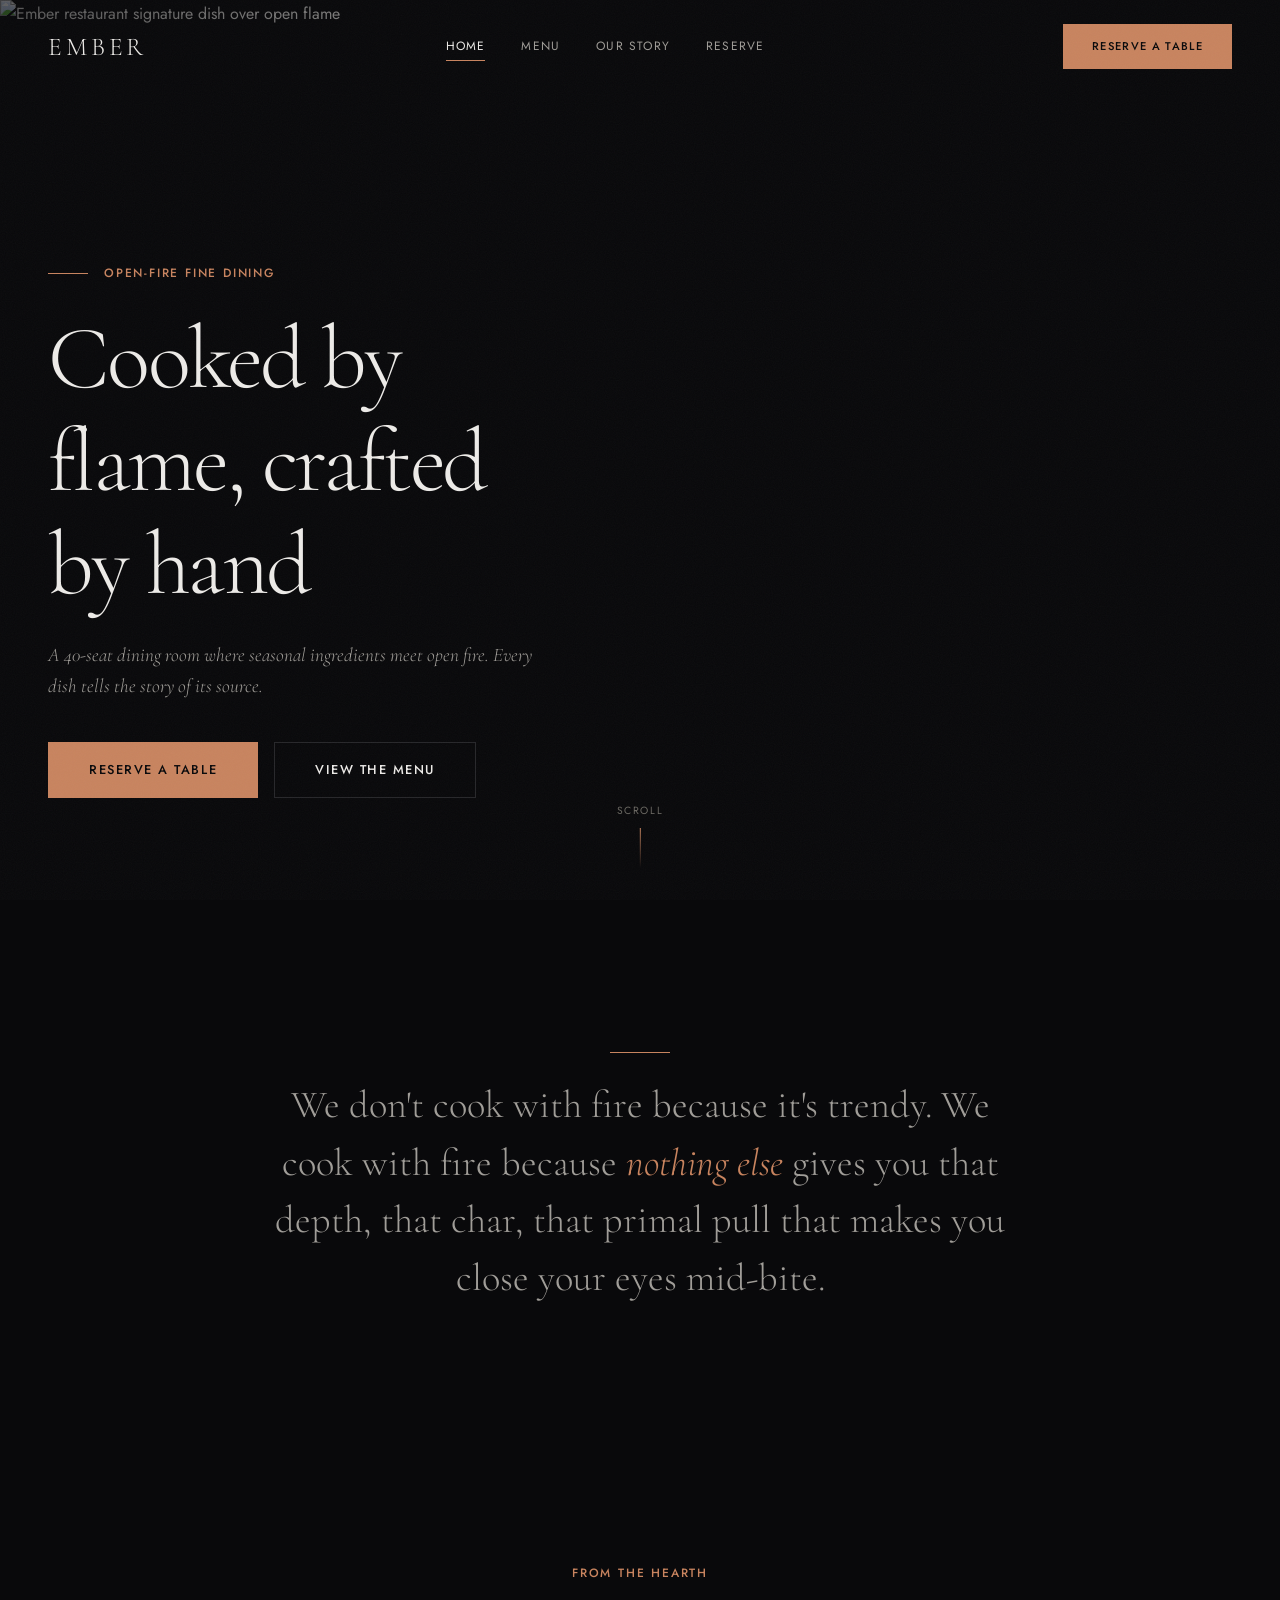
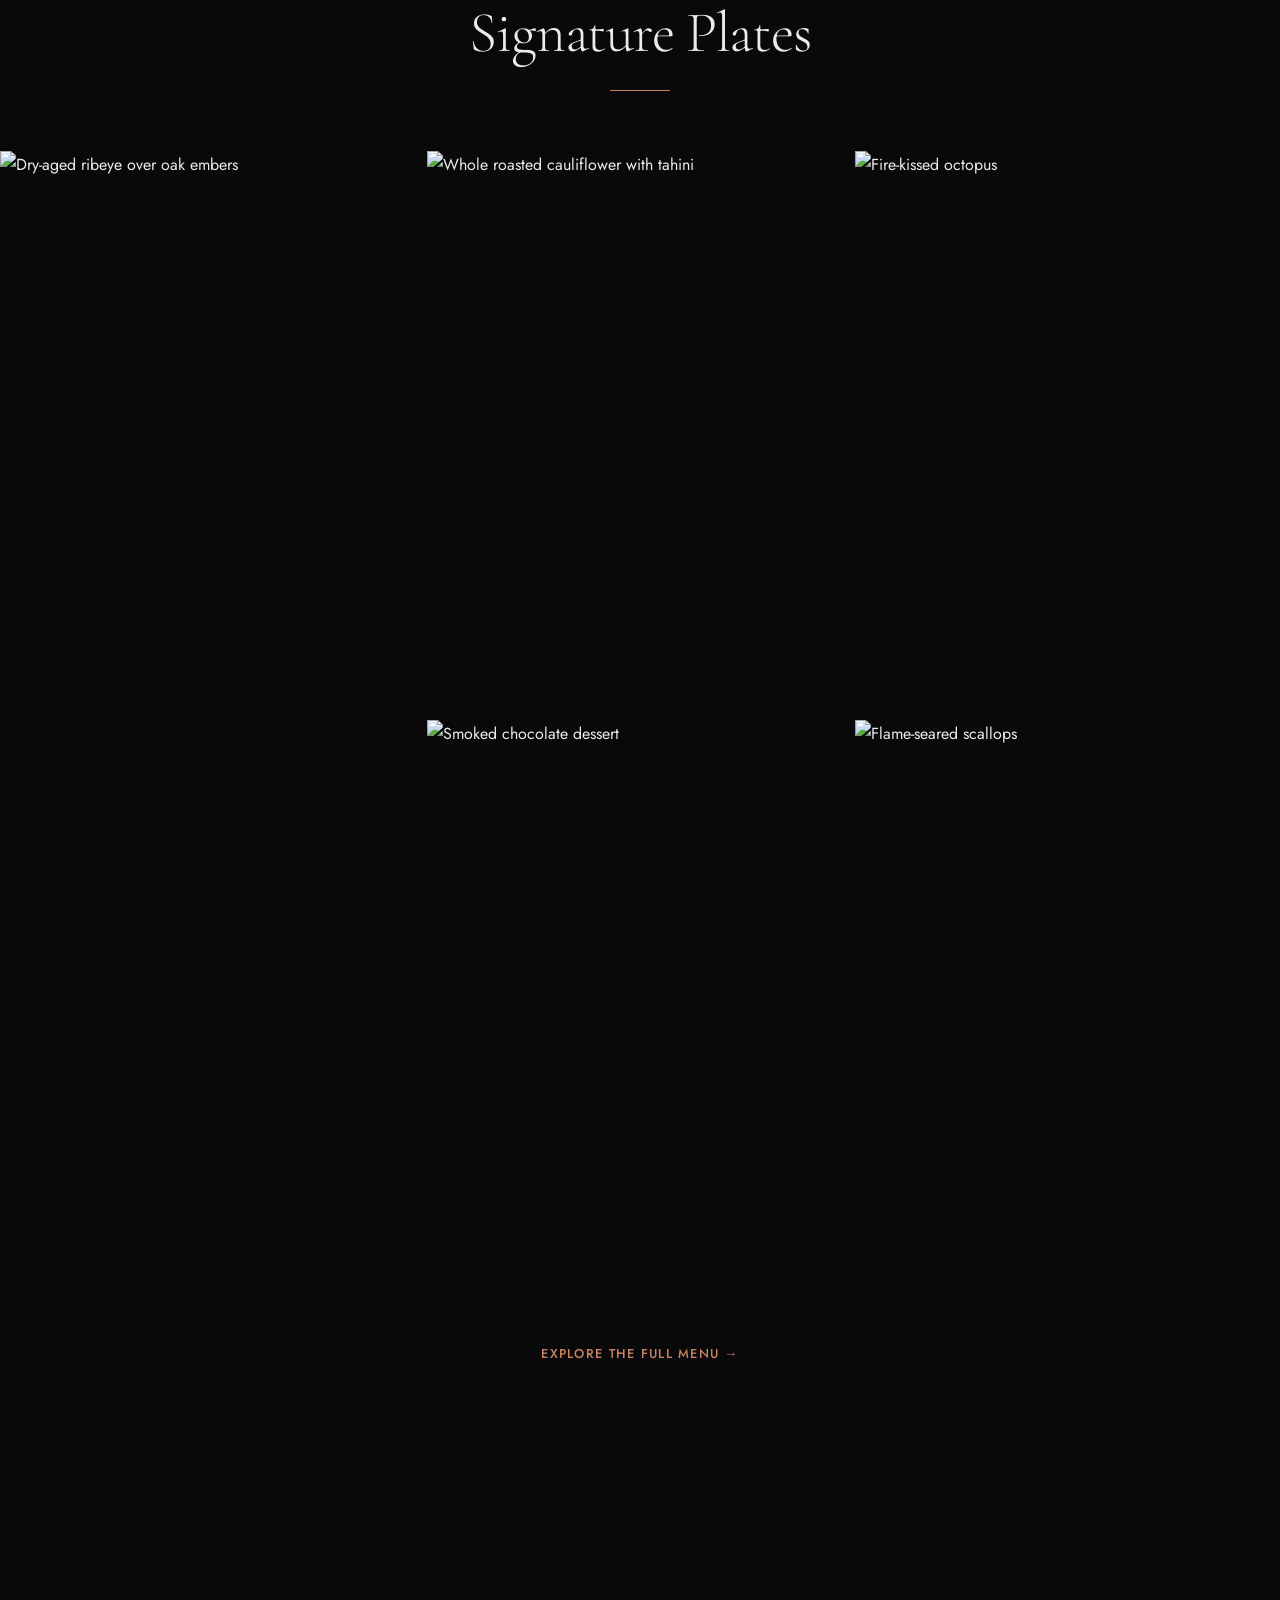
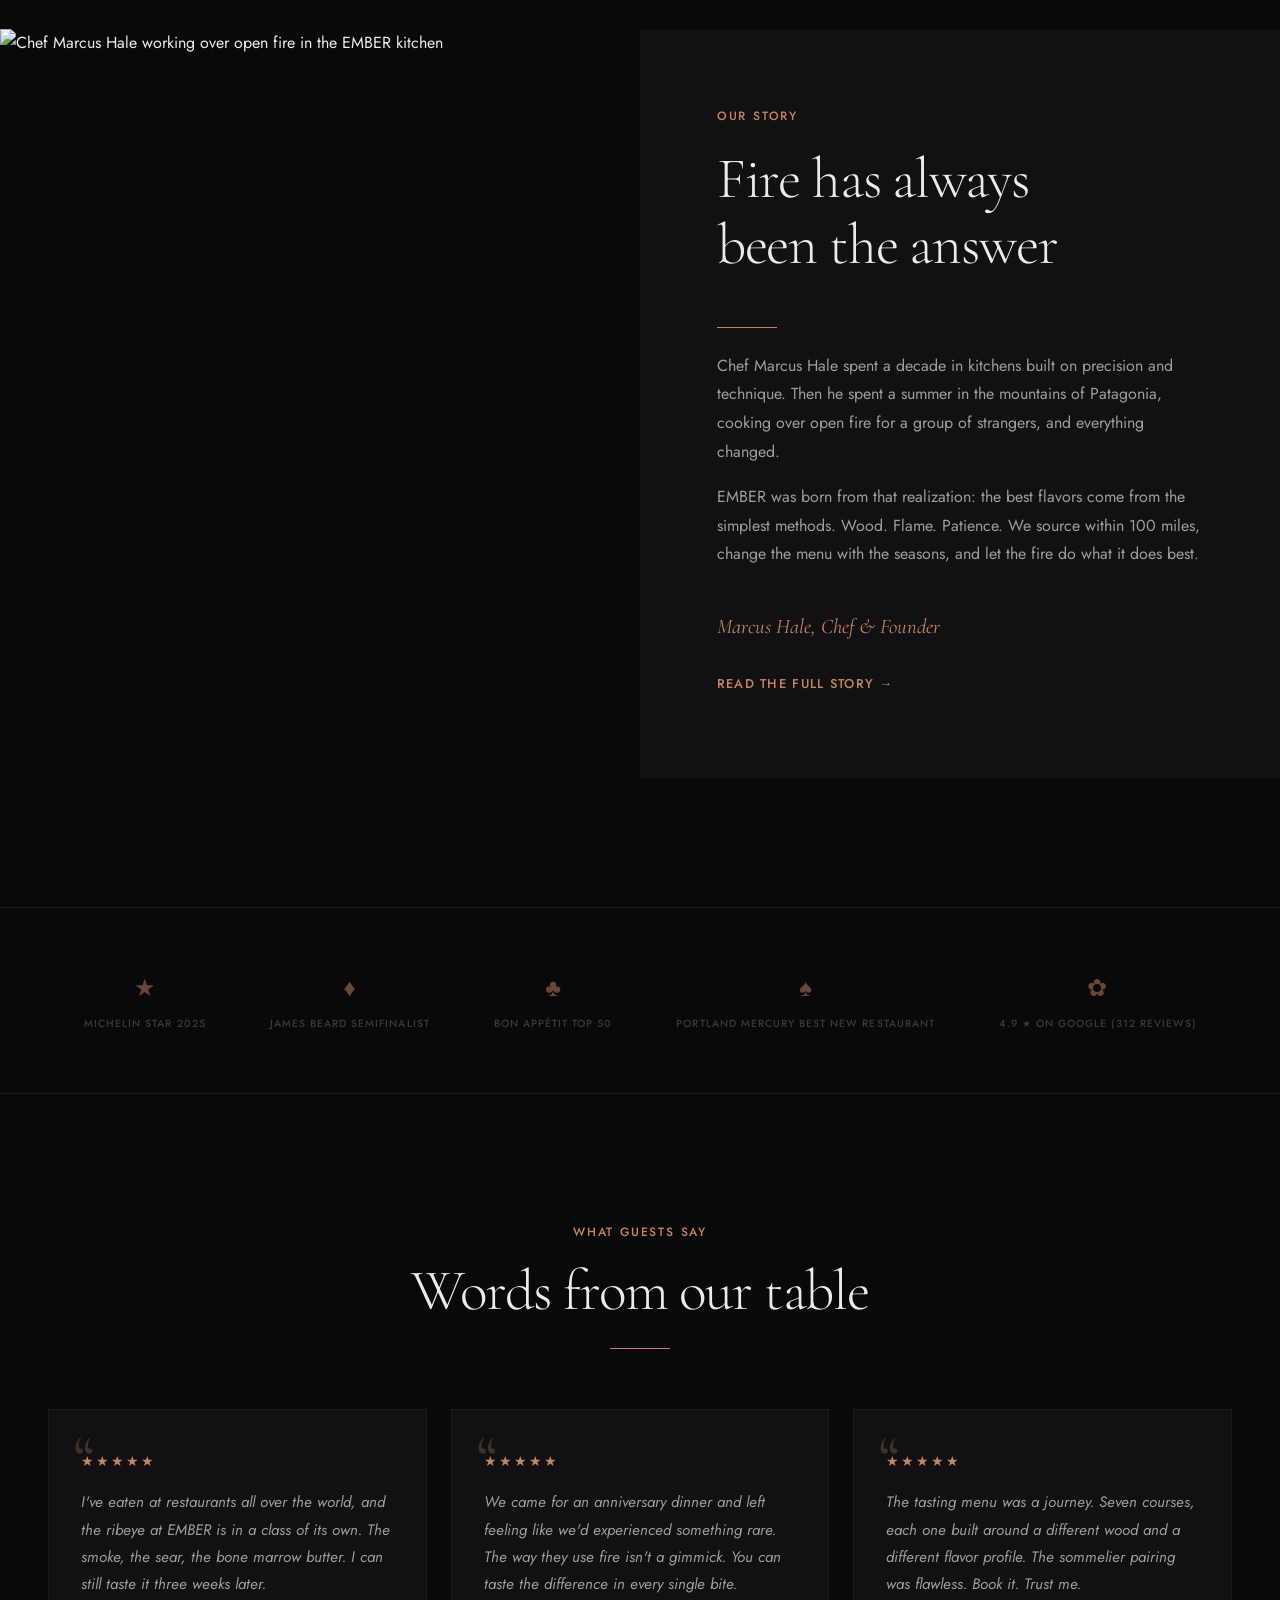
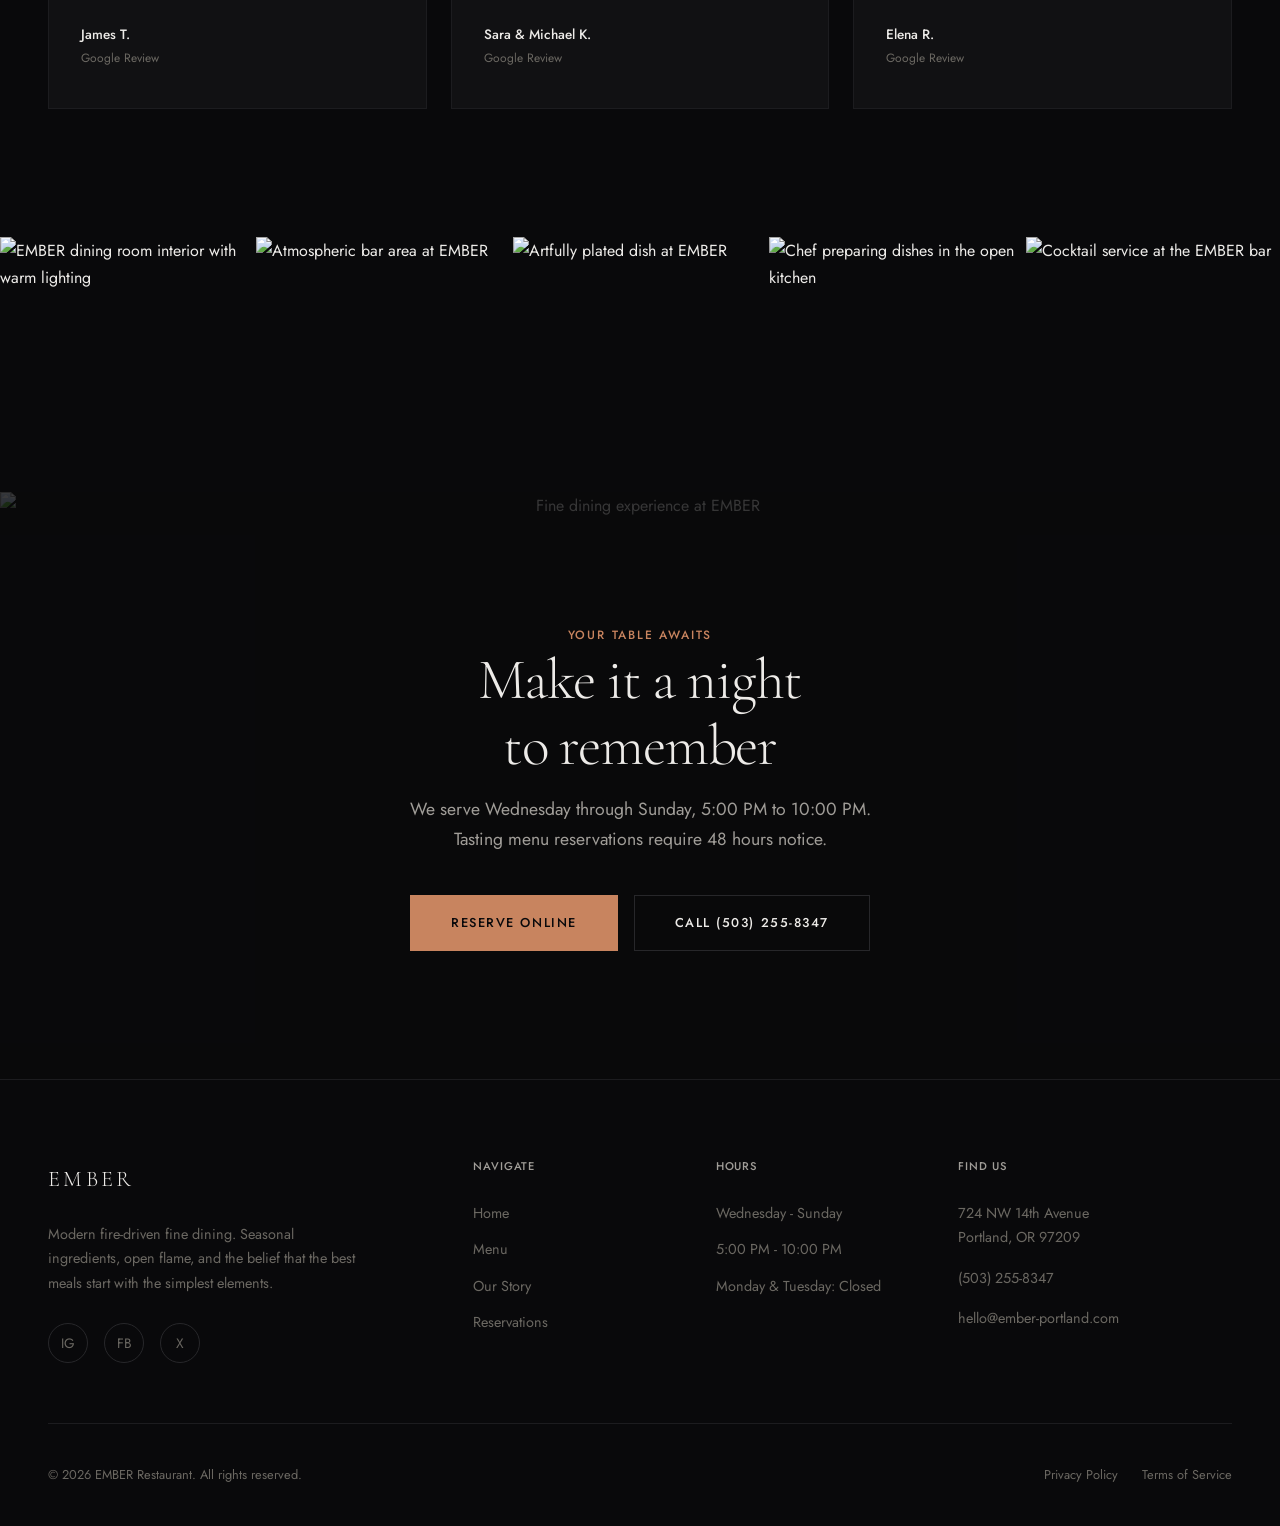
==== index.html @ a437aacf "EMBER restaurant showcase site - 4 pages, full SEO, schema, animations" ====
<!DOCTYPE html>
<html lang="en">
<head>
    <meta charset="UTF-8">
    <meta name="viewport" content="width=device-width, initial-scale=1.0">
    <title>EMBER | Modern Fire-Driven Fine Dining</title>
    <meta name="description" content="EMBER is a modern fine dining restaurant where every dish is shaped by flame. Seasonal tasting menus, open-fire kitchen, and an intimate 40-seat dining room.">
    <meta name="robots" content="index, follow">

    <!-- Open Graph -->
    <meta property="og:title" content="EMBER | Modern Fire-Driven Fine Dining">
    <meta property="og:description" content="Where fire meets finesse. Seasonal tasting menus crafted over open flame.">
    <meta property="og:type" content="restaurant">
    <meta property="og:url" content="https://ember-portland.com">
    <meta property="og:image" content="https://images.unsplash.com/photo-1414235077428-338989a2e8c0?w=1200&h=630&fit=crop&q=80">
    <meta property="og:locale" content="en_US">

    <!-- Fonts -->
    <link rel="preconnect" href="https://fonts.googleapis.com">
    <link rel="preconnect" href="https://fonts.gstatic.com" crossorigin>
    <link href="https://fonts.googleapis.com/css2?family=Cormorant+Garamond:ital,wght@0,300;0,400;0,500;1,300;1,400&family=Jost:wght@300;400;500;600&display=swap" rel="stylesheet">

    <!-- Styles -->
    <link rel="stylesheet" href="styles.css">

    <!-- Favicon (amber circle) -->
    <link rel="icon" href="data:image/svg+xml,<svg xmlns='http://www.w3.org/2000/svg' viewBox='0 0 100 100'><circle cx='50' cy='50' r='40' fill='%23c8845f'/></svg>">

    <!-- Schema.org -->
    <script type="application/ld+json">
    {
        "@context": "https://schema.org",
        "@type": "Restaurant",
        "name": "EMBER",
        "description": "Modern fire-driven fine dining restaurant featuring seasonal tasting menus crafted over open flame.",
        "url": "https://ember-portland.com",
        "telephone": "+1-503-255-8347",
        "email": "hello@ember-portland.com",
        "address": {
            "@type": "PostalAddress",
            "streetAddress": "724 NW 14th Avenue",
            "addressLocality": "Portland",
            "addressRegion": "OR",
            "postalCode": "97209",
            "addressCountry": "US"
        },
        "geo": {
            "@type": "GeoCoordinates",
            "latitude": 45.5275,
            "longitude": -122.6847
        },
        "servesCuisine": ["Modern American", "Open Fire", "Farm-to-Table"],
        "priceRange": "$$$$",
        "openingHoursSpecification": [
            { "@type": "OpeningHoursSpecification", "dayOfWeek": ["Wednesday","Thursday","Friday","Saturday","Sunday"], "opens": "17:00", "closes": "22:00" }
        ],
        "aggregateRating": {
            "@type": "AggregateRating",
            "ratingValue": "4.9",
            "reviewCount": "312"
        },
        "image": "https://images.unsplash.com/photo-1414235077428-338989a2e8c0?w=1200&h=630&fit=crop&q=80",
        "hasMenu": "https://ember-portland.com/menu.html",
        "acceptsReservations": "True"
    }
    </script>
</head>
<body>

    <!-- Header -->
    <header class="header" id="header">
        <div class="container">
            <a href="index.html" class="header-logo">Ember</a>
            <nav class="nav" id="nav">
                <a href="index.html" class="nav-link active">Home</a>
                <a href="menu.html" class="nav-link">Menu</a>
                <a href="about.html" class="nav-link">Our Story</a>
                <a href="reserve.html" class="nav-link">Reserve</a>
            </nav>
            <a href="reserve.html" class="btn btn--primary header-cta">Reserve a Table</a>
            <button class="hamburger" id="hamburger" aria-label="Open menu">
                <span></span><span></span><span></span>
            </button>
        </div>
    </header>

    <!-- Hero -->
    <section class="hero" id="hero">
        <div class="hero-bg">
            <img src="https://images.unsplash.com/photo-1504674900247-0877df9cc836?w=1920&h=1080&fit=crop&q=80" alt="Ember restaurant signature dish over open flame" loading="eager">
        </div>
        <div class="hero-content">
            <div class="hero-eyebrow reveal">
                <span class="hero-eyebrow-line"></span>
                <span class="label">Open-Fire Fine Dining</span>
            </div>
            <h1 class="reveal reveal-delay-1">Cooked by<br>flame, crafted<br>by hand</h1>
            <p class="hero-subtitle reveal reveal-delay-2">A 40-seat dining room where seasonal ingredients meet open fire. Every dish tells the story of its source.</p>
            <div class="hero-actions reveal reveal-delay-3">
                <a href="reserve.html" class="btn btn--primary">Reserve a Table</a>
                <a href="menu.html" class="btn btn--outline">View the Menu</a>
            </div>
        </div>
        <div class="hero-scroll">
            <span>Scroll</span>
            <div class="hero-scroll-line"></div>
        </div>
    </section>

    <!-- Intro / Philosophy -->
    <section class="intro" id="intro">
        <div class="container container--narrow">
            <div class="divider divider--center reveal"></div>
            <p class="intro-text reveal">We don't cook with fire because it's trendy. We cook with fire because <em>nothing else</em> gives you that depth, that char, that primal pull that makes you close your eyes mid-bite.</p>
        </div>
    </section>

    <!-- Signature Dishes -->
    <section class="dishes" id="dishes">
        <div class="container">
            <div class="section-heading section-heading--center reveal">
                <span class="label">From the Hearth</span>
                <h2>Signature Plates</h2>
                <div class="divider divider--center"></div>
            </div>
        </div>
        <div class="dishes-grid stagger-children">
            <div class="dish-card">
                <img src="https://images.unsplash.com/photo-1544025162-d76694265947?w=800&h=1100&fit=crop&q=80" alt="Dry-aged ribeye over oak embers" loading="lazy">
                <div class="dish-card-overlay">
                    <span class="dish-card-name">Dry-Aged Ribeye</span>
                    <span class="dish-card-desc">Oak embers, bone marrow butter, charred shallot</span>
                </div>
            </div>
            <div class="dish-card">
                <img src="https://images.unsplash.com/photo-1476224203421-9ac39bcb3327?w=800&h=1000&fit=crop&q=80" alt="Whole roasted cauliflower with tahini" loading="lazy">
                <div class="dish-card-overlay">
                    <span class="dish-card-name">Ember Cauliflower</span>
                    <span class="dish-card-desc">Whole roasted, black garlic tahini, pomegranate</span>
                </div>
            </div>
            <div class="dish-card">
                <img src="https://images.unsplash.com/photo-1565299624946-b28f40a0ae38?w=800&h=1000&fit=crop&q=80" alt="Fire-kissed octopus" loading="lazy">
                <div class="dish-card-overlay">
                    <span class="dish-card-name">Fire-Kissed Octopus</span>
                    <span class="dish-card-desc">Charcoal grilled, smoked paprika, confit potato</span>
                </div>
            </div>
            <div class="dish-card">
                <img src="https://images.unsplash.com/photo-1551218808-94e220e084d2?w=800&h=1000&fit=crop&q=80" alt="Smoked chocolate dessert" loading="lazy">
                <div class="dish-card-overlay">
                    <span class="dish-card-name">Smoked Chocolate</span>
                    <span class="dish-card-desc">Valrhona 72%, applewood smoke, burnt caramel</span>
                </div>
            </div>
            <div class="dish-card">
                <img src="https://images.unsplash.com/photo-1540189549336-e6e99c3679fe?w=800&h=1000&fit=crop&q=80" alt="Flame-seared scallops" loading="lazy">
                <div class="dish-card-overlay">
                    <span class="dish-card-name">Flame-Seared Scallops</span>
                    <span class="dish-card-desc">Diver scallops, truffle celeriac, hazelnut brown butter</span>
                </div>
            </div>
        </div>
        <div class="container" style="text-align:center; margin-top:48px;">
            <a href="menu.html" class="btn btn--ghost reveal">Explore the Full Menu &rarr;</a>
        </div>
    </section>

    <!-- About Teaser -->
    <section class="about-teaser reveal" id="about">
        <div class="about-teaser-img">
            <img src="https://images.unsplash.com/photo-1556910103-1c02745aae4d?w=1000&h=800&fit=crop&q=80" alt="Chef Marcus Hale working over open fire in the EMBER kitchen" loading="lazy">
        </div>
        <div class="about-teaser-content">
            <span class="label">Our Story</span>
            <h2>Fire has always<br>been the answer</h2>
            <div class="divider"></div>
            <p>Chef Marcus Hale spent a decade in kitchens built on precision and technique. Then he spent a summer in the mountains of Patagonia, cooking over open fire for a group of strangers, and everything changed.</p>
            <p>EMBER was born from that realization: the best flavors come from the simplest methods. Wood. Flame. Patience. We source within 100 miles, change the menu with the seasons, and let the fire do what it does best.</p>
            <span class="chef-signature">Marcus Hale, Chef & Founder</span>
            <a href="about.html" class="btn btn--ghost">Read the full story &rarr;</a>
        </div>
    </section>

    <!-- Awards -->
    <section class="awards reveal">
        <div class="container">
            <div class="awards-inner">
                <div class="award-item">
                    <span class="award-icon">&#9733;</span>
                    <span class="award-label">Michelin Star 2025</span>
                </div>
                <div class="award-item">
                    <span class="award-icon">&#9830;</span>
                    <span class="award-label">James Beard Semifinalist</span>
                </div>
                <div class="award-item">
                    <span class="award-icon">&#9827;</span>
                    <span class="award-label">Bon App&eacute;tit Top 50</span>
                </div>
                <div class="award-item">
                    <span class="award-icon">&#9824;</span>
                    <span class="award-label">Portland Mercury Best New Restaurant</span>
                </div>
                <div class="award-item">
                    <span class="award-icon">&#10047;</span>
                    <span class="award-label">4.9 &#9733; on Google (312 reviews)</span>
                </div>
            </div>
        </div>
    </section>

    <!-- Reviews -->
    <section id="reviews">
        <div class="container">
            <div class="section-heading section-heading--center reveal">
                <span class="label">What Guests Say</span>
                <h2>Words from our table</h2>
                <div class="divider divider--center"></div>
            </div>
            <div class="reviews-grid stagger-children">
                <div class="review-card">
                    <div class="review-stars">&#9733;&#9733;&#9733;&#9733;&#9733;</div>
                    <p class="review-text">I've eaten at restaurants all over the world, and the ribeye at EMBER is in a class of its own. The smoke, the sear, the bone marrow butter. I can still taste it three weeks later.</p>
                    <p class="review-author">James T.</p>
                    <p class="review-source">Google Review</p>
                </div>
                <div class="review-card">
                    <div class="review-stars">&#9733;&#9733;&#9733;&#9733;&#9733;</div>
                    <p class="review-text">We came for an anniversary dinner and left feeling like we'd experienced something rare. The way they use fire isn't a gimmick. You can taste the difference in every single bite.</p>
                    <p class="review-author">Sara & Michael K.</p>
                    <p class="review-source">Google Review</p>
                </div>
                <div class="review-card">
                    <div class="review-stars">&#9733;&#9733;&#9733;&#9733;&#9733;</div>
                    <p class="review-text">The tasting menu was a journey. Seven courses, each one built around a different wood and a different flavor profile. The sommelier pairing was flawless. Book it. Trust me.</p>
                    <p class="review-author">Elena R.</p>
                    <p class="review-source">Google Review</p>
                </div>
            </div>
        </div>
    </section>

    <!-- Gallery Strip -->
    <section class="gallery-strip reveal" style="padding:0;">
        <div class="gallery-strip-item">
            <img src="https://images.unsplash.com/photo-1517248135467-4c7edcad34c4?w=600&h=600&fit=crop&q=80" alt="EMBER dining room interior with warm lighting" loading="lazy">
        </div>
        <div class="gallery-strip-item">
            <img src="https://images.unsplash.com/photo-1559339352-11d035aa65de?w=600&h=600&fit=crop&q=80" alt="Atmospheric bar area at EMBER" loading="lazy">
        </div>
        <div class="gallery-strip-item">
            <img src="https://images.unsplash.com/photo-1567620905732-2d1ec7ab7445?w=600&h=600&fit=crop&q=80" alt="Artfully plated dish at EMBER" loading="lazy">
        </div>
        <div class="gallery-strip-item">
            <img src="https://images.unsplash.com/photo-1577219491135-ce391730fb2c?w=600&h=600&fit=crop&q=80" alt="Chef preparing dishes in the open kitchen" loading="lazy">
        </div>
        <div class="gallery-strip-item">
            <img src="https://images.unsplash.com/photo-1550966871-3ed3cdb51f3a?w=600&h=600&fit=crop&q=80" alt="Cocktail service at the EMBER bar" loading="lazy">
        </div>
    </section>

    <!-- CTA Banner -->
    <section class="cta-banner">
        <div class="cta-banner-bg">
            <img src="https://images.unsplash.com/photo-1414235077428-338989a2e8c0?w=1920&h=800&fit=crop&q=80" alt="Fine dining experience at EMBER" loading="lazy">
        </div>
        <div class="container cta-banner-content reveal">
            <span class="label">Your Table Awaits</span>
            <h2>Make it a night<br>to remember</h2>
            <p>We serve Wednesday through Sunday, 5:00 PM to 10:00 PM. Tasting menu reservations require 48 hours notice.</p>
            <div style="display:flex; gap:16px; justify-content:center; flex-wrap:wrap;">
                <a href="reserve.html" class="btn btn--primary">Reserve Online</a>
                <a href="tel:+15032558347" class="btn btn--outline">Call (503) 255-8347</a>
            </div>
        </div>
    </section>

    <!-- Footer -->
    <footer class="footer">
        <div class="container">
            <div class="footer-grid">
                <div class="footer-col">
                    <span class="footer-logo">Ember</span>
                    <p class="footer-about">Modern fire-driven fine dining. Seasonal ingredients, open flame, and the belief that the best meals start with the simplest elements.</p>
                    <div class="footer-social">
                        <a href="#" aria-label="Instagram">IG</a>
                        <a href="#" aria-label="Facebook">FB</a>
                        <a href="#" aria-label="Twitter">X</a>
                    </div>
                </div>
                <div class="footer-col">
                    <h4>Navigate</h4>
                    <div class="footer-links">
                        <a href="index.html">Home</a>
                        <a href="menu.html">Menu</a>
                        <a href="about.html">Our Story</a>
                        <a href="reserve.html">Reservations</a>
                    </div>
                </div>
                <div class="footer-col">
                    <h4>Hours</h4>
                    <div class="footer-links">
                        <span style="color:var(--text-muted); font-size:0.9rem;">Wednesday - Sunday</span>
                        <span style="color:var(--text-muted); font-size:0.9rem;">5:00 PM - 10:00 PM</span>
                        <span style="color:var(--text-muted); font-size:0.9rem;">Monday & Tuesday: Closed</span>
                    </div>
                </div>
                <div class="footer-col footer-contact">
                    <h4>Find Us</h4>
                    <p>724 NW 14th Avenue<br>Portland, OR 97209</p>
                    <p><a href="tel:+15032558347">(503) 255-8347</a></p>
                    <p><a href="mailto:hello@ember-portland.com">hello@ember-portland.com</a></p>
                </div>
            </div>
            <div class="footer-bottom">
                <p>&copy; 2026 EMBER Restaurant. All rights reserved.</p>
                <div class="footer-legal">
                    <a href="#">Privacy Policy</a>
                    <a href="#">Terms of Service</a>
                </div>
            </div>
        </div>
    </footer>

    <!-- Mobile Sticky CTA -->
    <div class="mobile-sticky">
        <a href="tel:+15032558347" class="btn btn--outline">Call Us</a>
        <a href="reserve.html" class="btn btn--primary">Reserve</a>
    </div>

    <script src="script.js"></script>
</body>
</html>
---- styles.css ----
/* =========================================
   EMBER — Fine Dining Restaurant
   styles.css — Complete Design System
   ========================================= */

/* --- 1. Reset & Base --- */
*, *::before, *::after { margin: 0; padding: 0; box-sizing: border-box; }

html {
    scroll-behavior: smooth;
    -webkit-font-smoothing: antialiased;
    -moz-osx-font-smoothing: grayscale;
    font-size: 16px;
}

body {
    font-family: var(--font-body);
    background: var(--bg);
    color: var(--text);
    line-height: 1.7;
    overflow-x: hidden;
    position: relative;
}

/* Grain overlay */
body::after {
    content: '';
    position: fixed;
    inset: 0;
    pointer-events: none;
    z-index: 9999;
    opacity: 0.035;
    background-image: url("data:image/svg+xml,%3Csvg viewBox='0 0 256 256' xmlns='http://www.w3.org/2000/svg'%3E%3Cfilter id='noise'%3E%3CfeTurbulence type='fractalNoise' baseFrequency='0.9' numOctaves='4' stitchTiles='stitch'/%3E%3C/filter%3E%3Crect width='100%25' height='100%25' filter='url(%23noise)'/%3E%3C/svg%3E");
    background-repeat: repeat;
    background-size: 256px 256px;
}

/* Smooth scrollbar */
::-webkit-scrollbar { width: 8px; }
::-webkit-scrollbar-track { background: var(--bg); }
::-webkit-scrollbar-thumb { background: var(--amber-muted); border-radius: 4px; }
::-webkit-scrollbar-thumb:hover { background: var(--amber); }


/* --- 2. CSS Variables --- */
:root {
    /* Brand palette */
    --bg: #09090b;
    --bg-surface: #111113;
    --bg-elevated: #18181b;
    --bg-hover: #1f1f23;
    --border: #27272a;
    --border-subtle: #1c1c1f;

    /* Amber / Ember tones */
    --amber: #c8845f;
    --amber-light: #e0a882;
    --amber-muted: #8a6548;
    --amber-glow: rgba(200, 132, 95, 0.15);
    --amber-glow-strong: rgba(200, 132, 95, 0.3);
    --gold: #d4a574;

    /* Text */
    --text: #edebe8;
    --text-secondary: #a09d98;
    --text-muted: #6b6862;
    --text-inverse: #09090b;

    /* Typography */
    --font-heading: 'Cormorant Garamond', 'Georgia', serif;
    --font-body: 'Jost', 'Helvetica Neue', sans-serif;
    --font-accent: 'Cormorant Garamond', serif;

    /* Spacing */
    --section-padding: clamp(80px, 10vw, 140px);
    --container-width: 1280px;
    --container-narrow: 860px;

    /* Shadows */
    --shadow-sm: 0 2px 8px rgba(0,0,0,0.3);
    --shadow-md: 0 8px 32px rgba(0,0,0,0.4);
    --shadow-lg: 0 24px 64px rgba(0,0,0,0.5);
    --shadow-amber: 0 8px 32px rgba(200,132,95,0.15);
    --shadow-glow: 0 0 60px rgba(200,132,95,0.1);

    /* Transitions */
    --ease-out: cubic-bezier(0.16, 1, 0.3, 1);
    --ease-spring: cubic-bezier(0.34, 1.56, 0.64, 1);
    --ease-smooth: cubic-bezier(0.4, 0, 0.2, 1);
    --duration: 0.5s;
    --duration-fast: 0.3s;
    --duration-slow: 0.8s;

    /* Spacing scale */
    --space-xs: 8px;
    --space-sm: 16px;
    --space-md: 24px;
    --space-lg: 32px;
    --space-xl: 48px;
    --space-2xl: 64px;

    /* Color aliases */
    --color-dark-lighter: #111113;
    --color-muted: var(--text-muted);

    /* Radius */
    --radius-sm: 4px;
    --radius-md: 8px;
    --radius-lg: 16px;
}

/* Section padding utility */
.section-padding { padding: var(--section-padding) 0; }


/* --- 3. Typography --- */
h1, h2, h3, h4, h5 {
    font-family: var(--font-heading);
    font-weight: 300;
    letter-spacing: -0.02em;
    line-height: 1.15;
    color: var(--text);
}

h1 {
    font-size: clamp(3rem, 7vw, 7rem);
    font-weight: 300;
    letter-spacing: -0.03em;
}

h2 {
    font-size: clamp(2.2rem, 4.5vw, 4rem);
    letter-spacing: -0.02em;
}

h3 {
    font-size: clamp(1.5rem, 2.5vw, 2rem);
    font-weight: 400;
}

h4 {
    font-size: 1.1rem;
    font-family: var(--font-body);
    font-weight: 500;
    letter-spacing: 0.08em;
    text-transform: uppercase;
}

p { max-width: 65ch; }

a {
    color: var(--amber);
    text-decoration: none;
    transition: color var(--duration-fast) var(--ease-smooth);
}
a:hover { color: var(--amber-light); }

.label {
    font-family: var(--font-body);
    font-size: 0.75rem;
    font-weight: 500;
    letter-spacing: 0.15em;
    text-transform: uppercase;
    color: var(--amber);
}

.serif-accent {
    font-family: var(--font-accent);
    font-style: italic;
    font-weight: 300;
}

img { max-width: 100%; height: auto; display: block; }


/* --- 4. Layout --- */
.container {
    width: 100%;
    max-width: var(--container-width);
    margin: 0 auto;
    padding: 0 clamp(20px, 4vw, 48px);
}

.container--narrow {
    max-width: var(--container-narrow);
}

section {
    padding: var(--section-padding) 0;
    position: relative;
}


/* --- 5. Buttons --- */
.btn {
    display: inline-flex;
    align-items: center;
    justify-content: center;
    gap: 8px;
    font-family: var(--font-body);
    font-size: 0.8rem;
    font-weight: 500;
    letter-spacing: 0.12em;
    text-transform: uppercase;
    padding: 16px 40px;
    border: 1px solid transparent;
    cursor: pointer;
    transition: all var(--duration-fast) var(--ease-out);
    position: relative;
    overflow: hidden;
    text-decoration: none;
}

.btn--primary {
    background: var(--amber);
    color: var(--text-inverse);
    border-color: var(--amber);
}
.btn--primary:hover {
    background: var(--amber-light);
    border-color: var(--amber-light);
    color: var(--text-inverse);
    transform: translateY(-2px);
    box-shadow: var(--shadow-amber);
}

.btn--outline {
    background: transparent;
    color: var(--text);
    border-color: var(--border);
}
.btn--outline:hover {
    border-color: var(--amber);
    color: var(--amber);
    transform: translateY(-2px);
}

.btn--ghost {
    background: transparent;
    color: var(--amber);
    border: none;
    padding: 8px 0;
    letter-spacing: 0.1em;
}
.btn--ghost::after {
    content: '';
    position: absolute;
    bottom: 4px;
    left: 0;
    width: 100%;
    height: 1px;
    background: var(--amber);
    transform: scaleX(0);
    transform-origin: right;
    transition: transform var(--duration-fast) var(--ease-out);
}
.btn--ghost:hover::after {
    transform: scaleX(1);
    transform-origin: left;
}
.btn--ghost:hover { color: var(--amber-light); }

/* Non-BEM aliases (compatibility) */
.btn-primary { background: var(--amber); color: var(--text-inverse); border-color: var(--amber); }
.btn-primary:hover { background: var(--amber-light); border-color: var(--amber-light); color: var(--text-inverse); transform: translateY(-2px); box-shadow: var(--shadow-amber); }
.btn-outline { background: transparent; color: var(--text); border-color: var(--border); }
.btn-outline:hover { border-color: var(--amber); color: var(--amber); transform: translateY(-2px); }
.btn-ghost { background: transparent; color: var(--amber); border: none; padding: 8px 0; letter-spacing: 0.1em; position: relative; }
.btn-ghost:hover { color: var(--amber-light); }


/* --- 6. Header / Navigation --- */
.header {
    position: fixed;
    top: 0;
    left: 0;
    right: 0;
    z-index: 1000;
    padding: 24px 0;
    transition: all var(--duration) var(--ease-out);
}

.header.scrolled {
    background: rgba(9, 9, 11, 0.92);
    backdrop-filter: blur(20px);
    -webkit-backdrop-filter: blur(20px);
    padding: 16px 0;
    border-bottom: 1px solid var(--border-subtle);
}

.header .container {
    display: flex;
    align-items: center;
    justify-content: space-between;
}

.header-logo {
    font-family: var(--font-heading);
    font-size: 1.6rem;
    font-weight: 300;
    letter-spacing: 0.15em;
    text-transform: uppercase;
    color: var(--text);
    text-decoration: none;
    transition: opacity var(--duration-fast) var(--ease-smooth);
}
.header-logo:hover { opacity: 0.8; color: var(--text); }

.nav {
    display: flex;
    align-items: center;
    gap: 36px;
}

.nav-link {
    font-family: var(--font-body);
    font-size: 0.75rem;
    font-weight: 400;
    letter-spacing: 0.1em;
    text-transform: uppercase;
    color: var(--text-secondary);
    text-decoration: none;
    position: relative;
    transition: color var(--duration-fast) var(--ease-smooth);
}
.nav-link::after {
    content: '';
    position: absolute;
    bottom: -4px;
    left: 0;
    width: 100%;
    height: 1px;
    background: var(--amber);
    transform: scaleX(0);
    transform-origin: right;
    transition: transform var(--duration-fast) var(--ease-out);
}
.nav-link:hover,
.nav-link.active { color: var(--text); }
.nav-link:hover::after,
.nav-link.active::after {
    transform: scaleX(1);
    transform-origin: left;
}

.header-cta {
    font-size: 0.7rem;
    padding: 12px 28px;
}

.hamburger {
    display: none;
    flex-direction: column;
    gap: 5px;
    background: none;
    border: none;
    cursor: pointer;
    padding: 8px;
    z-index: 1001;
}
.hamburger span {
    display: block;
    width: 24px;
    height: 1.5px;
    background: var(--text);
    transition: all var(--duration-fast) var(--ease-out);
}
.hamburger.active span:nth-child(1) { transform: rotate(45deg) translate(4px, 5px); }
.hamburger.active span:nth-child(2) { opacity: 0; }
.hamburger.active span:nth-child(3) { transform: rotate(-45deg) translate(4px, -5px); }


/* --- 7. Footer --- */
.footer {
    background: var(--bg);
    border-top: 1px solid var(--border-subtle);
    padding: 80px 0 40px;
}

.footer-grid {
    display: grid;
    grid-template-columns: 2fr 1fr 1fr 1.5fr;
    gap: 60px;
    margin-bottom: 60px;
}

.footer-logo {
    font-family: var(--font-heading);
    font-size: 1.4rem;
    font-weight: 300;
    letter-spacing: 0.15em;
    text-transform: uppercase;
    color: var(--text);
    margin-bottom: 16px;
    display: block;
    text-decoration: none;
}
.footer-logo:hover { color: var(--text); }

.footer-about {
    color: var(--text-muted);
    font-size: 0.9rem;
    line-height: 1.7;
    max-width: 320px;
}

.footer h4 {
    color: var(--text-secondary);
    margin-bottom: 20px;
    font-size: 0.7rem;
}

.footer-links {
    display: flex;
    flex-direction: column;
    gap: 12px;
}

.footer-links a {
    color: var(--text-muted);
    font-size: 0.9rem;
    transition: color var(--duration-fast) var(--ease-smooth);
    text-decoration: none;
}
.footer-links a:hover { color: var(--amber); }

.footer-contact p {
    color: var(--text-muted);
    font-size: 0.9rem;
    margin-bottom: 8px;
}

.footer-contact a {
    color: var(--text-muted);
    text-decoration: none;
}
.footer-contact a:hover { color: var(--amber); }

.footer-social {
    display: flex;
    gap: 16px;
    margin-top: 20px;
}

.footer-social a {
    width: 40px;
    height: 40px;
    display: flex;
    align-items: center;
    justify-content: center;
    border: 1px solid var(--border);
    border-radius: 50%;
    color: var(--text-muted);
    font-size: 0.85rem;
    transition: all var(--duration-fast) var(--ease-out);
    text-decoration: none;
}
.footer-social a:hover {
    border-color: var(--amber);
    color: var(--amber);
    transform: translateY(-2px);
}

.footer-bottom {
    display: flex;
    justify-content: space-between;
    align-items: center;
    padding-top: 40px;
    border-top: 1px solid var(--border-subtle);
}

.footer-bottom p {
    color: var(--text-muted);
    font-size: 0.8rem;
}

.footer-legal {
    display: flex;
    gap: 24px;
}

.footer-legal a {
    color: var(--text-muted);
    font-size: 0.8rem;
    text-decoration: none;
}
.footer-legal a:hover { color: var(--text-secondary); }


/* --- 8. Shared Components --- */

/* Divider line */
.divider {
    width: 60px;
    height: 1px;
    background: var(--amber);
    margin: 24px 0;
}

.divider--center { margin: 24px auto; }

/* Section heading */
.section-heading {
    margin-bottom: 60px;
}

.section-heading--center { text-align: center; }
.section-heading--center .divider { margin: 24px auto; }
.section-heading--center p { margin: 0 auto; }

.section-heading .label { margin-bottom: 16px; display: block; }
.section-heading h2 { margin-bottom: 8px; }
.section-heading p {
    color: var(--text-secondary);
    font-size: 1.1rem;
    margin-top: 16px;
}

/* Card */
.card {
    background: var(--bg-surface);
    border: 1px solid var(--border-subtle);
    overflow: hidden;
    transition: all var(--duration) var(--ease-out);
}
.card:hover {
    border-color: var(--border);
    transform: translateY(-4px);
    box-shadow: var(--shadow-lg);
}

/* Image wrapper */
.img-wrap {
    overflow: hidden;
    position: relative;
}
.img-wrap img {
    width: 100%;
    height: 100%;
    object-fit: cover;
    transition: transform var(--duration-slow) var(--ease-out);
}
.img-wrap:hover img { transform: scale(1.05); }
.img-wrap::after {
    content: '';
    position: absolute;
    inset: 0;
    background: linear-gradient(to top, rgba(9,9,11,0.4) 0%, transparent 50%);
    pointer-events: none;
}

/* Horizontal rule */
.hr {
    border: none;
    border-top: 1px solid var(--border-subtle);
    margin: 0;
}

/* Quote block */
.quote {
    font-family: var(--font-heading);
    font-size: clamp(1.4rem, 2.5vw, 2rem);
    font-weight: 300;
    font-style: italic;
    color: var(--text-secondary);
    position: relative;
    padding-left: 32px;
    border-left: 2px solid var(--amber);
    line-height: 1.5;
}


/* --- 9. Page-Specific Sections --- */

/* ---- 9a. Hero ---- */
.hero {
    min-height: 100vh;
    display: flex;
    align-items: flex-end;
    position: relative;
    padding: 0;
    overflow: hidden;
}

.hero-bg {
    position: absolute;
    inset: 0;
    z-index: 0;
}

.hero-bg img {
    width: 100%;
    height: 100%;
    object-fit: cover;
}

.hero-bg::after {
    content: '';
    position: absolute;
    inset: 0;
    background:
        linear-gradient(to top, var(--bg) 0%, rgba(9,9,11,0.6) 40%, rgba(9,9,11,0.3) 100%),
        linear-gradient(to right, rgba(9,9,11,0.5) 0%, transparent 60%);
}

.hero-content {
    position: relative;
    z-index: 1;
    padding: 0 clamp(20px, 4vw, 48px) clamp(60px, 8vw, 120px);
    max-width: var(--container-width);
    margin: 0 auto;
    width: 100%;
}

.hero-eyebrow {
    display: flex;
    align-items: center;
    gap: 16px;
    margin-bottom: 24px;
}

.hero-eyebrow .label { margin: 0; }

.hero-eyebrow-line {
    width: 40px;
    height: 1px;
    background: var(--amber);
}

.hero h1 {
    max-width: 700px;
    margin-bottom: 24px;
}

.hero-subtitle {
    font-family: var(--font-heading);
    font-size: clamp(1.1rem, 1.5vw, 1.3rem);
    font-weight: 300;
    font-style: italic;
    color: var(--text-secondary);
    max-width: 500px;
    margin-bottom: 40px;
    line-height: 1.6;
}

.hero-actions {
    display: flex;
    gap: 16px;
    align-items: center;
}

.hero-scroll {
    position: absolute;
    bottom: 32px;
    left: 50%;
    transform: translateX(-50%);
    z-index: 1;
    display: flex;
    flex-direction: column;
    align-items: center;
    gap: 8px;
    color: var(--text-muted);
    font-size: 0.65rem;
    letter-spacing: 0.15em;
    text-transform: uppercase;
    animation: float 3s ease-in-out infinite;
}

.hero-scroll-line {
    width: 1px;
    height: 40px;
    background: linear-gradient(to bottom, var(--amber), transparent);
}

@keyframes float {
    0%, 100% { transform: translateX(-50%) translateY(0); }
    50% { transform: translateX(-50%) translateY(8px); }
}


/* ---- 9b. Intro / Philosophy ---- */
.intro {
    text-align: center;
    padding: var(--section-padding) 0;
}

.intro-text {
    font-family: var(--font-heading);
    font-size: clamp(1.5rem, 3vw, 2.5rem);
    font-weight: 300;
    line-height: 1.5;
    color: var(--text-secondary);
    max-width: 750px;
    margin: 0 auto;
}

.intro-text em {
    color: var(--amber);
    font-style: italic;
}


/* ---- 9c. Signature Dishes ---- */
.dishes-grid {
    display: grid;
    grid-template-columns: repeat(3, 1fr);
    gap: 2px;
}

.dish-card {
    position: relative;
    aspect-ratio: 3/4;
    overflow: hidden;
    cursor: pointer;
}

.dish-card img {
    width: 100%;
    height: 100%;
    object-fit: cover;
    transition: transform var(--duration-slow) var(--ease-out);
}

.dish-card:hover img { transform: scale(1.08); }

.dish-card-overlay {
    position: absolute;
    inset: 0;
    background: linear-gradient(to top, rgba(9,9,11,0.85) 0%, rgba(9,9,11,0.1) 50%, transparent 100%);
    display: flex;
    flex-direction: column;
    justify-content: flex-end;
    padding: clamp(20px, 3vw, 40px);
    opacity: 0;
    transition: opacity var(--duration) var(--ease-out);
}

.dish-card:hover .dish-card-overlay { opacity: 1; }

.dish-card-name {
    font-family: var(--font-heading);
    font-size: clamp(1.2rem, 2vw, 1.8rem);
    font-weight: 300;
    color: var(--text);
    margin-bottom: 4px;
}

.dish-card-desc {
    color: var(--text-secondary);
    font-size: 0.85rem;
    font-style: italic;
}

.dish-card-price {
    color: var(--amber);
    font-size: 0.85rem;
    margin-top: 8px;
    font-family: var(--font-body);
    font-weight: 500;
}

/* Featured dish (first item spans 2 rows) */
.dishes-grid .dish-card:first-child {
    grid-row: span 2;
    aspect-ratio: auto;
}


/* ---- 9d. About Teaser ---- */
.about-teaser {
    display: grid;
    grid-template-columns: 1fr 1fr;
    gap: 0;
    min-height: 600px;
}

.about-teaser-img {
    position: relative;
    overflow: hidden;
}

.about-teaser-img img {
    width: 100%;
    height: 100%;
    object-fit: cover;
}

.about-teaser-content {
    display: flex;
    flex-direction: column;
    justify-content: center;
    padding: clamp(40px, 6vw, 80px) clamp(40px, 6vw, 100px);
    background: var(--bg-surface);
}

.about-teaser-content .label { margin-bottom: 20px; }

.about-teaser-content h2 { margin-bottom: 24px; }

.about-teaser-content p {
    color: var(--text-secondary);
    margin-bottom: 16px;
    font-size: 1rem;
    line-height: 1.8;
}

.about-teaser-content .btn { margin-top: 20px; align-self: flex-start; }

.chef-signature {
    font-family: var(--font-heading);
    font-size: 1.3rem;
    font-style: italic;
    color: var(--amber);
    margin-top: 24px;
}


/* ---- 9e. Awards / Press ---- */
.awards {
    padding: 60px 0;
    border-top: 1px solid var(--border-subtle);
    border-bottom: 1px solid var(--border-subtle);
}

.awards-inner {
    display: flex;
    align-items: center;
    justify-content: center;
    gap: clamp(32px, 5vw, 80px);
    flex-wrap: wrap;
}

.award-item {
    display: flex;
    flex-direction: column;
    align-items: center;
    gap: 6px;
    text-align: center;
    opacity: 0.5;
    transition: opacity var(--duration-fast) var(--ease-smooth);
}

.award-item:hover { opacity: 1; }

.award-icon {
    font-size: 1.5rem;
    color: var(--amber);
}

.award-label {
    font-size: 0.65rem;
    font-weight: 500;
    letter-spacing: 0.1em;
    text-transform: uppercase;
    color: var(--text-muted);
}


/* ---- 9f. Reviews ---- */
.reviews-grid {
    display: grid;
    grid-template-columns: repeat(3, 1fr);
    gap: 24px;
}

.review-card {
    background: var(--bg-surface);
    border: 1px solid var(--border-subtle);
    padding: 40px 32px;
    position: relative;
    transition: all var(--duration) var(--ease-out);
}

.review-card:hover {
    border-color: var(--border);
    transform: translateY(-4px);
}

.review-card::before {
    content: '\201C';
    font-family: var(--font-heading);
    font-size: 4rem;
    color: var(--amber-muted);
    position: absolute;
    top: 16px;
    left: 24px;
    line-height: 1;
    opacity: 0.4;
}

.review-stars {
    color: var(--amber);
    font-size: 0.85rem;
    margin-bottom: 16px;
    letter-spacing: 2px;
}

.review-text {
    color: var(--text-secondary);
    font-size: 0.95rem;
    line-height: 1.8;
    margin-bottom: 24px;
    font-style: italic;
}

.review-author {
    font-size: 0.85rem;
    font-weight: 500;
    color: var(--text);
}

.review-source {
    font-size: 0.75rem;
    color: var(--text-muted);
    margin-top: 2px;
}


/* ---- 9g. Gallery Strip ---- */
.gallery-strip {
    display: flex;
    gap: 2px;
    overflow: hidden;
    padding: 0;
}

.gallery-strip-item {
    flex: 1;
    min-width: 0;
    aspect-ratio: 1;
    overflow: hidden;
}

.gallery-strip-item img {
    width: 100%;
    height: 100%;
    object-fit: cover;
    transition: transform var(--duration-slow) var(--ease-out);
    filter: saturate(0.85);
}

.gallery-strip-item:hover img {
    transform: scale(1.1);
    filter: saturate(1);
}


/* ---- 9h. CTA Banner ---- */
.cta-banner {
    position: relative;
    padding: var(--section-padding) 0;
    text-align: center;
    overflow: hidden;
}

.cta-banner-bg {
    position: absolute;
    inset: 0;
}

.cta-banner-bg img {
    width: 100%;
    height: 100%;
    object-fit: cover;
}

.cta-banner-bg::after {
    content: '';
    position: absolute;
    inset: 0;
    background: rgba(9,9,11,0.8);
}

.cta-banner-content {
    position: relative;
    z-index: 1;
}

.cta-banner h2 { margin-bottom: 16px; }

.cta-banner p {
    color: var(--text-secondary);
    font-size: 1.1rem;
    margin: 0 auto 40px;
    max-width: 500px;
}


/* ---- 9i. Menu Page ---- */
.page-hero {
    padding: clamp(140px, 18vw, 200px) 0 clamp(60px, 8vw, 100px);
    text-align: center;
    position: relative;
    overflow: hidden;
}

.page-hero-bg {
    position: absolute;
    inset: 0;
    z-index: 0;
}

.page-hero-bg img {
    width: 100%;
    height: 100%;
    object-fit: cover;
    opacity: 0.2;
}

.page-hero-bg::after {
    content: '';
    position: absolute;
    inset: 0;
    background: linear-gradient(to bottom, var(--bg) 0%, transparent 30%, transparent 70%, var(--bg) 100%);
}

.page-hero .container { position: relative; z-index: 1; }

.breadcrumb {
    display: flex;
    align-items: center;
    justify-content: center;
    gap: 8px;
    margin-bottom: 24px;
    font-size: 0.75rem;
    color: var(--text-muted);
    letter-spacing: 0.05em;
}

.breadcrumb a { color: var(--text-muted); text-decoration: none; }
.breadcrumb a:hover { color: var(--amber); }
.breadcrumb-sep { color: var(--text-muted); }

/* Menu tabs */
.menu-tabs {
    display: flex;
    justify-content: center;
    gap: 4px;
    margin-bottom: 60px;
    border-bottom: 1px solid var(--border-subtle);
    padding-bottom: 0;
}

.menu-tab {
    font-family: var(--font-body);
    font-size: 0.75rem;
    font-weight: 500;
    letter-spacing: 0.1em;
    text-transform: uppercase;
    color: var(--text-muted);
    background: none;
    border: none;
    padding: 16px 28px;
    cursor: pointer;
    position: relative;
    transition: color var(--duration-fast) var(--ease-smooth);
}

.menu-tab::after {
    content: '';
    position: absolute;
    bottom: -1px;
    left: 0;
    right: 0;
    height: 2px;
    background: var(--amber);
    transform: scaleX(0);
    transition: transform var(--duration-fast) var(--ease-out);
}

.menu-tab:hover { color: var(--text-secondary); }
.menu-tab.active { color: var(--text); }
.menu-tab.active::after { transform: scaleX(1); }

/* Menu section */
.menu-section { margin-bottom: 60px; }

.menu-section-title {
    font-family: var(--font-heading);
    font-size: 1.5rem;
    font-weight: 300;
    font-style: italic;
    color: var(--amber);
    text-align: center;
    margin-bottom: 40px;
    position: relative;
}

.menu-section-title::after {
    content: '';
    display: block;
    width: 40px;
    height: 1px;
    background: var(--amber-muted);
    margin: 16px auto 0;
}

.menu-item {
    display: flex;
    justify-content: space-between;
    align-items: baseline;
    padding: 20px 0;
    border-bottom: 1px solid var(--border-subtle);
    transition: all var(--duration-fast) var(--ease-smooth);
}

.menu-item:hover {
    padding-left: 8px;
    border-bottom-color: var(--border);
}

.menu-item-info { flex: 1; }

.menu-item-name {
    font-family: var(--font-heading);
    font-size: 1.15rem;
    font-weight: 400;
    color: var(--text);
    margin-bottom: 4px;
}

.menu-item-desc {
    color: var(--text-muted);
    font-size: 0.85rem;
    font-style: italic;
    max-width: 500px;
}

.menu-item-price {
    font-family: var(--font-body);
    font-weight: 500;
    color: var(--amber);
    font-size: 1rem;
    white-space: nowrap;
    margin-left: 24px;
}

.menu-note {
    text-align: center;
    color: var(--text-muted);
    font-size: 0.85rem;
    font-style: italic;
    margin-top: 40px;
    max-width: 500px;
    margin-left: auto;
    margin-right: auto;
}

/* Menu panel animation */
.menu-panel { display: none; }
.menu-panel.active { display: block; animation: fadeUp 0.4s var(--ease-out); }


/* ---- 9j. About Page ---- */
.about-hero-split {
    display: grid;
    grid-template-columns: 1fr 1fr;
    min-height: 80vh;
}

.about-hero-img {
    position: relative;
    overflow: hidden;
}
.about-hero-img img {
    width: 100%;
    height: 100%;
    object-fit: cover;
}

.about-hero-content {
    display: flex;
    flex-direction: column;
    justify-content: center;
    padding: clamp(40px, 6vw, 100px);
}

.about-hero-content h1 {
    font-size: clamp(2.5rem, 5vw, 4.5rem);
    margin-bottom: 24px;
}

.about-hero-content p {
    color: var(--text-secondary);
    font-size: 1.05rem;
    line-height: 1.8;
    margin-bottom: 16px;
}

/* Stats row */
.stats-row {
    display: grid;
    grid-template-columns: repeat(4, 1fr);
    gap: 24px;
    padding: 60px 0;
    border-top: 1px solid var(--border-subtle);
    border-bottom: 1px solid var(--border-subtle);
}

.stat-item { text-align: center; }

.stat-number {
    font-family: var(--font-heading);
    font-size: clamp(2rem, 4vw, 3.5rem);
    font-weight: 300;
    color: var(--amber);
    line-height: 1.2;
}

.stat-label {
    font-size: 0.75rem;
    font-weight: 500;
    letter-spacing: 0.08em;
    text-transform: uppercase;
    color: var(--text-muted);
    margin-top: 8px;
}

/* Philosophy blocks */
.philosophy-grid {
    display: grid;
    grid-template-columns: repeat(3, 1fr);
    gap: 40px;
}

.philosophy-item {
    padding: 40px;
    background: var(--bg-surface);
    border: 1px solid var(--border-subtle);
    transition: all var(--duration) var(--ease-out);
}

.philosophy-item:hover {
    border-color: var(--border);
    transform: translateY(-4px);
}

.philosophy-icon {
    font-size: 1.5rem;
    color: var(--amber);
    margin-bottom: 20px;
}

.philosophy-item h3 {
    font-size: 1.2rem;
    margin-bottom: 12px;
}

.philosophy-item p {
    color: var(--text-secondary);
    font-size: 0.9rem;
    line-height: 1.7;
}


/* ---- 9k. About Origin ---- */
.about-origin { background: var(--bg); }
.about-origin .label { display: block; margin-bottom: 16px; }
.about-origin h2 { margin-bottom: 32px; }
.about-origin-body p {
    color: var(--text-secondary);
    font-size: 1.05rem;
    line-height: 1.9;
    margin-bottom: 20px;
}
.about-origin-body p:first-child::first-letter {
    font-family: var(--font-heading);
    font-size: 3.5rem;
    float: left;
    line-height: 0.8;
    margin-right: 12px;
    margin-top: 6px;
    color: var(--amber);
    font-weight: 300;
}

.container-narrow { max-width: var(--container-narrow); }


/* ---- 9l. Chef Profile ---- */
.chef-profile-grid {
    display: grid;
    grid-template-columns: 1fr 1.3fr;
    gap: clamp(40px, 6vw, 80px);
    align-items: center;
}

.chef-profile-image .image-wrapper {
    overflow: hidden;
    position: relative;
}
.chef-profile-image .image-wrapper img {
    width: 100%;
    height: auto;
    object-fit: cover;
    transition: transform var(--duration-slow) var(--ease-out);
}
.chef-profile-image .image-wrapper:hover img { transform: scale(1.03); }

.chef-profile-content .label { display: block; margin-bottom: 16px; }
.chef-profile-content h2 {
    font-size: clamp(2.5rem, 5vw, 4rem);
    margin-bottom: 8px;
}
.chef-title {
    font-family: var(--font-heading);
    font-size: 1.1rem;
    font-style: italic;
    color: var(--amber);
    margin-bottom: 24px;
}
.chef-profile-content p {
    color: var(--text-secondary);
    font-size: 1rem;
    line-height: 1.8;
    margin-bottom: 16px;
}
.chef-profile-content .quote {
    margin-top: 32px;
}


/* ---- 9m. Stats Bar ---- */
.stats-bar {
    padding: 60px 0;
    border-top: 1px solid var(--border-subtle);
    border-bottom: 1px solid var(--border-subtle);
    background: var(--bg);
}

.stats-grid {
    display: grid;
    grid-template-columns: repeat(4, 1fr);
    gap: 24px;
}


/* ---- 9n. Philosophy Cards ---- */
.philosophy-card {
    padding: 40px;
    background: var(--bg-surface);
    border: 1px solid var(--border-subtle);
    transition: all var(--duration) var(--ease-out);
    position: relative;
}
.philosophy-card:hover {
    border-color: var(--border);
    transform: translateY(-4px);
}

.philosophy-number {
    font-family: var(--font-heading);
    font-size: 3rem;
    font-weight: 300;
    color: var(--amber-muted);
    opacity: 0.3;
    line-height: 1;
    margin-bottom: 16px;
    display: block;
}

.philosophy-card h3 {
    font-size: 1.3rem;
    margin-bottom: 16px;
}

.philosophy-card p {
    color: var(--text-secondary);
    font-size: 0.95rem;
    line-height: 1.8;
}


/* ---- 9o. Space Gallery ---- */
.space-gallery {
    display: grid;
    grid-template-columns: 2fr 1fr 1fr;
    gap: 2px;
    margin-bottom: 40px;
}

.space-gallery-item {
    overflow: hidden;
    position: relative;
}

.space-gallery-item img {
    width: 100%;
    height: 100%;
    object-fit: cover;
    aspect-ratio: 4/3;
    transition: transform var(--duration-slow) var(--ease-out);
}

.space-gallery-item:hover img { transform: scale(1.05); }

.space-gallery-wide img {
    aspect-ratio: 5/3;
}

.space-description {
    text-align: center;
    max-width: 700px;
    margin: 0 auto;
}
.space-description p {
    color: var(--text-secondary);
    font-size: 1.05rem;
    line-height: 1.8;
    margin: 0 auto;
}


/* ---- 9p. Team ---- */
.team-grid {
    display: grid;
    grid-template-columns: repeat(3, 1fr);
    gap: 40px;
}

.team-member { text-align: center; }

.team-member .image-wrapper {
    overflow: hidden;
    position: relative;
    margin-bottom: 20px;
    aspect-ratio: 4/5;
}

.team-member .image-wrapper img {
    width: 100%;
    height: 100%;
    object-fit: cover;
    transition: transform var(--duration-slow) var(--ease-out);
    filter: saturate(0.85);
}

.team-member:hover .image-wrapper img {
    transform: scale(1.05);
    filter: saturate(1);
}

.team-member h3 {
    font-size: 1.3rem;
    margin-bottom: 4px;
}

.team-role {
    font-size: 0.75rem;
    font-weight: 500;
    letter-spacing: 0.08em;
    text-transform: uppercase;
    color: var(--amber);
    margin-bottom: 12px;
}

.team-member p:last-child {
    color: var(--text-secondary);
    font-size: 0.9rem;
    line-height: 1.7;
    max-width: 320px;
    margin: 0 auto;
}


/* ---- 9q. Sourcing ---- */
.sourcing-grid {
    display: grid;
    grid-template-columns: 1.2fr 1fr;
    gap: clamp(40px, 6vw, 80px);
    align-items: center;
}

.sourcing-content .label { display: block; margin-bottom: 16px; }
.sourcing-content h2 { margin-bottom: 24px; }
.sourcing-content p {
    color: var(--text-secondary);
    font-size: 1rem;
    line-height: 1.8;
    margin-bottom: 16px;
}

.sourcing-partners {
    display: flex;
    flex-wrap: wrap;
    gap: 12px;
    margin-top: 24px;
}
.sourcing-partners span {
    font-size: 0.75rem;
    font-weight: 500;
    letter-spacing: 0.05em;
    color: var(--text-muted);
    padding: 8px 16px;
    border: 1px solid var(--border-subtle);
    transition: all var(--duration-fast) var(--ease-smooth);
}
.sourcing-partners span:hover {
    border-color: var(--amber-muted);
    color: var(--text-secondary);
}

.sourcing-image .image-wrapper {
    overflow: hidden;
    position: relative;
}
.sourcing-image .image-wrapper img {
    width: 100%;
    height: auto;
    object-fit: cover;
    transition: transform var(--duration-slow) var(--ease-out);
}
.sourcing-image .image-wrapper:hover img { transform: scale(1.03); }


/* ---- 9r. Reservation Page ---- */
.page-hero-compact {
    padding: clamp(120px, 14vw, 160px) 0 clamp(40px, 5vw, 60px);
}

.reserve-grid {
    display: grid;
    grid-template-columns: 1.1fr 0.9fr;
    gap: clamp(40px, 5vw, 80px);
    align-items: start;
}

.reserve-form-col h2 { margin-bottom: 12px; }

.reserve-form .form-group { margin-bottom: 20px; }

.reserve-info-card {
    background: var(--bg-surface);
    border: 1px solid var(--border-subtle);
    overflow: hidden;
}

.reserve-info-image img {
    width: 100%;
    height: 200px;
    object-fit: cover;
}

.reserve-info-details {
    padding: 32px;
}

.reserve-info-details h3 {
    font-size: 1.2rem;
    margin-bottom: 24px;
}

.reserve-info-item {
    margin-bottom: 20px;
    padding-bottom: 20px;
    border-bottom: 1px solid var(--border-subtle);
}

.reserve-info-item:last-child {
    margin-bottom: 0;
    padding-bottom: 0;
    border-bottom: none;
}

.reserve-info-item strong {
    display: block;
    font-size: 0.7rem;
    font-weight: 500;
    letter-spacing: 0.1em;
    text-transform: uppercase;
    color: var(--amber);
    margin-bottom: 6px;
}

.reserve-info-item p {
    color: var(--text-secondary);
    font-size: 0.9rem;
    line-height: 1.6;
}

.reserve-contact-card {
    margin-top: 24px;
    padding: 32px;
    background: var(--bg-surface);
    border: 1px solid var(--border-subtle);
}

.reserve-contact-card h3 {
    font-size: 1.1rem;
    margin-bottom: 8px;
}

.reserve-contact-card p {
    color: var(--text-secondary);
    font-size: 0.9rem;
    line-height: 1.6;
}


/* ---- 9s. Location Section ---- */
.location-section {
    padding: var(--section-padding) 0;
}

.location-grid {
    display: grid;
    grid-template-columns: 1.2fr 0.8fr;
    gap: clamp(40px, 5vw, 60px);
    align-items: start;
}

.location-details h2 { margin-bottom: 24px; }

.location-address {
    margin-bottom: 24px;
    padding-bottom: 24px;
    border-bottom: 1px solid var(--border-subtle);
}

.location-address p {
    color: var(--text-secondary);
    line-height: 1.7;
}

.location-hours {
    margin-bottom: 24px;
    padding-bottom: 24px;
    border-bottom: 1px solid var(--border-subtle);
}

.location-hours p strong {
    color: var(--text);
    display: block;
    margin-bottom: 12px;
    font-size: 0.7rem;
    font-weight: 500;
    letter-spacing: 0.1em;
    text-transform: uppercase;
}

.hours-table {
    width: 100%;
    border-collapse: collapse;
}

.hours-table tr td {
    padding: 8px 0;
    font-size: 0.9rem;
    border-bottom: 1px solid var(--border-subtle);
}

.hours-table tr td:first-child { color: var(--text-secondary); }
.hours-table tr td:last-child { text-align: right; color: var(--text); font-weight: 500; }

.location-transit p strong {
    color: var(--text);
    display: block;
    margin-bottom: 8px;
    font-size: 0.7rem;
    font-weight: 500;
    letter-spacing: 0.1em;
    text-transform: uppercase;
}
.location-transit p {
    color: var(--text-secondary);
    font-size: 0.9rem;
    line-height: 1.7;
}

.form-group {
    margin-bottom: 24px;
}

.form-group label {
    display: block;
    font-size: 0.7rem;
    font-weight: 500;
    letter-spacing: 0.1em;
    text-transform: uppercase;
    color: var(--text-secondary);
    margin-bottom: 8px;
}

.form-group input,
.form-group select,
.form-group textarea {
    width: 100%;
    padding: 14px 16px;
    background: var(--bg);
    border: 1px solid var(--border);
    color: var(--text);
    font-family: var(--font-body);
    font-size: 0.95rem;
    transition: border-color var(--duration-fast) var(--ease-smooth);
    outline: none;
}

.form-group input:focus,
.form-group select:focus,
.form-group textarea:focus {
    border-color: var(--amber);
}

.form-group select {
    appearance: none;
    background-image: url("data:image/svg+xml,%3Csvg xmlns='http://www.w3.org/2000/svg' width='12' height='8'%3E%3Cpath d='M1 1l5 5 5-5' stroke='%236b6862' fill='none' stroke-width='1.5'/%3E%3C/svg%3E");
    background-repeat: no-repeat;
    background-position: right 16px center;
    padding-right: 40px;
}

.form-group select option {
    background: var(--bg-surface);
    color: var(--text);
}

.form-group textarea { resize: vertical; min-height: 100px; }

.form-row {
    display: grid;
    grid-template-columns: 1fr 1fr;
    gap: 16px;
}

.form-submit {
    margin-top: 8px;
}

.form-submit .btn { width: 100%; }

.form-note {
    font-size: 0.8rem;
    color: var(--text-muted);
    text-align: center;
    margin-top: 16px;
}


/* ---- 9l. Contact Info Bar ---- */
.info-bar {
    display: grid;
    grid-template-columns: repeat(3, 1fr);
    gap: 1px;
    background: var(--border-subtle);
}

.info-bar-item {
    background: var(--bg-surface);
    padding: 40px;
    text-align: center;
}

.info-bar-icon {
    font-size: 1.2rem;
    color: var(--amber);
    margin-bottom: 12px;
}

.info-bar-title {
    font-size: 0.7rem;
    font-weight: 500;
    letter-spacing: 0.1em;
    text-transform: uppercase;
    color: var(--text-muted);
    margin-bottom: 8px;
}

.info-bar-value {
    color: var(--text);
    font-size: 1rem;
}

.info-bar-value a {
    color: var(--text);
    text-decoration: none;
}
.info-bar-value a:hover { color: var(--amber); }


/* ---- 9m. Opening Hours ---- */
.hours-grid {
    display: grid;
    grid-template-columns: repeat(2, 1fr);
    gap: 12px 40px;
    max-width: 500px;
}

.hours-grid--center { margin: 0 auto; }

.hours-item {
    display: flex;
    justify-content: space-between;
    padding: 12px 0;
    border-bottom: 1px solid var(--border-subtle);
    font-size: 0.9rem;
}

.hours-day { color: var(--text-secondary); }
.hours-time { color: var(--text); font-weight: 500; }
.hours-time.closed { color: var(--text-muted); font-weight: 400; font-style: italic; }


/* --- 10. Responsive --- */

/* Tablet */
@media (max-width: 1024px) {
    .dishes-grid { grid-template-columns: repeat(2, 1fr); }
    .dishes-grid .dish-card:first-child { grid-row: span 1; }
    .dish-card-overlay { opacity: 1; }

    .about-teaser { grid-template-columns: 1fr; }
    .about-teaser-img { aspect-ratio: 16/9; }

    .reviews-grid { grid-template-columns: 1fr 1fr; }
    .reviews-grid > :nth-child(3) { display: none; }

    .stats-row { grid-template-columns: repeat(2, 1fr); gap: 32px; }
    .stats-grid { grid-template-columns: repeat(2, 1fr); }

    .about-hero-split { grid-template-columns: 1fr; }
    .about-hero-img { aspect-ratio: 16/9; }

    .reserve-grid { grid-template-columns: 1fr; }
    .reserve-img { aspect-ratio: 16/9; max-height: 50vh; }

    .chef-profile-grid { grid-template-columns: 1fr; }
    .chef-profile-image { max-width: 500px; }

    .sourcing-grid { grid-template-columns: 1fr; }
    .sourcing-image { order: -1; }

    .space-gallery { grid-template-columns: 1fr 1fr; }
    .space-gallery-wide { grid-column: span 2; }

    .team-grid { grid-template-columns: 1fr 1fr; }

    .location-grid { grid-template-columns: 1fr; }

    .philosophy-grid { grid-template-columns: 1fr 1fr; }

    .footer-grid { grid-template-columns: 1fr 1fr; gap: 40px; }
}

@media (max-width: 768px) {
    .nav {
        position: fixed;
        top: 0;
        right: 0;
        width: 100%;
        height: 100vh;
        background: rgba(9,9,11,0.98);
        backdrop-filter: blur(20px);
        flex-direction: column;
        justify-content: center;
        gap: 32px;
        transform: translateX(100%);
        transition: transform var(--duration) var(--ease-out);
    }
    .nav.open { transform: translateX(0); }
    .nav-link {
        font-size: 1.2rem;
        letter-spacing: 0.08em;
    }
    .hamburger { display: flex; }
    .header-cta { display: none; }

    .hero h1 { font-size: clamp(2.4rem, 8vw, 3.5rem); }
    .hero-actions { flex-direction: column; align-items: flex-start; }
    .hero-scroll { display: none; }

    .dishes-grid { grid-template-columns: 1fr 1fr; }

    .reviews-grid { grid-template-columns: 1fr; }
    .reviews-grid > :nth-child(3) { display: block; }

    .awards-inner { gap: 24px; }

    .gallery-strip { flex-wrap: wrap; }
    .gallery-strip-item { flex: 1 1 calc(50% - 1px); aspect-ratio: 4/3; }

    .stats-row { grid-template-columns: repeat(2, 1fr); gap: 24px; padding: 40px 0; }

    .philosophy-grid { grid-template-columns: 1fr; }

    .team-grid { grid-template-columns: 1fr; }
    .team-member .image-wrapper { max-width: 300px; margin: 0 auto 20px; }

    .space-gallery { grid-template-columns: 1fr; }
    .space-gallery-wide { grid-column: span 1; }

    .stats-grid { grid-template-columns: repeat(2, 1fr); }

    .sourcing-partners { gap: 8px; }

    .reserve-grid { grid-template-columns: 1fr; }

    .location-grid { grid-template-columns: 1fr; }

    .menu-tabs { overflow-x: auto; justify-content: flex-start; padding: 0 20px; }
    .menu-tab { white-space: nowrap; }

    .form-row { grid-template-columns: 1fr; }

    .info-bar { grid-template-columns: 1fr; }

    .hours-grid { grid-template-columns: 1fr; }

    .footer-grid { grid-template-columns: 1fr; gap: 32px; }
    .footer-bottom { flex-direction: column; gap: 16px; text-align: center; }
}

@media (max-width: 480px) {
    .dishes-grid { grid-template-columns: 1fr; }
    .dish-card { aspect-ratio: 4/3; }

    .gallery-strip-item { flex: 1 1 100%; }

    .stats-row { grid-template-columns: 1fr 1fr; }
}


/* --- 11. Animations --- */
@keyframes fadeUp {
    from { opacity: 0; transform: translateY(20px); }
    to { opacity: 1; transform: translateY(0); }
}

@keyframes fadeIn {
    from { opacity: 0; }
    to { opacity: 1; }
}

.reveal {
    opacity: 0;
    transform: translateY(30px);
    transition: opacity var(--duration-slow) var(--ease-out), transform var(--duration-slow) var(--ease-out);
}

.reveal.visible {
    opacity: 1;
    transform: translateY(0);
}

.reveal-delay-1 { transition-delay: 0.1s; }
.reveal-delay-2 { transition-delay: 0.2s; }
.reveal-delay-3 { transition-delay: 0.3s; }
.reveal-delay-4 { transition-delay: 0.4s; }

/* Stagger children */
.stagger-children > * {
    opacity: 0;
    transform: translateY(20px);
    transition: opacity 0.6s var(--ease-out), transform 0.6s var(--ease-out);
}

.stagger-children.visible > *:nth-child(1) { transition-delay: 0.05s; }
.stagger-children.visible > *:nth-child(2) { transition-delay: 0.1s; }
.stagger-children.visible > *:nth-child(3) { transition-delay: 0.15s; }
.stagger-children.visible > *:nth-child(4) { transition-delay: 0.2s; }
.stagger-children.visible > *:nth-child(5) { transition-delay: 0.25s; }
.stagger-children.visible > *:nth-child(6) { transition-delay: 0.3s; }

.stagger-children.visible > * {
    opacity: 1;
    transform: translateY(0);
}

/* Image parallax */
.parallax-img {
    will-change: transform;
    transition: transform 0.1s linear;
}

/* Sticky mobile CTA */
.mobile-sticky {
    display: none;
    position: fixed;
    bottom: 0;
    left: 0;
    right: 0;
    z-index: 999;
    padding: 12px 16px;
    background: rgba(9,9,11,0.95);
    backdrop-filter: blur(12px);
    border-top: 1px solid var(--border-subtle);
    gap: 8px;
}

.mobile-sticky .btn {
    flex: 1;
    text-align: center;
    padding: 14px 16px;
    font-size: 0.7rem;
}

@media (max-width: 768px) {
    .mobile-sticky { display: flex; }
    body { padding-bottom: 72px; }
}


/* =========================================
   MISSING CLASS DEFINITIONS
   ========================================= */

/* Section wrappers (semantic, no special styling needed beyond section-padding) */
.dishes { }
.the-space { }
.reserve-section { }

/* Reserve page info column */
.reserve-info-col {
    display: flex;
    flex-direction: column;
    gap: var(--space-lg);
}

/* Location map container */
.location-map {
    border-radius: var(--radius-md);
    overflow: hidden;
}
.location-map iframe {
    display: block;
}

/* Footer column layout */
.footer-col {
    display: flex;
    flex-direction: column;
    gap: var(--space-xs);
}
.footer-brand {
    max-width: 280px;
}

@media (max-width: 768px) {
    .footer-brand { max-width: 100%; }
}
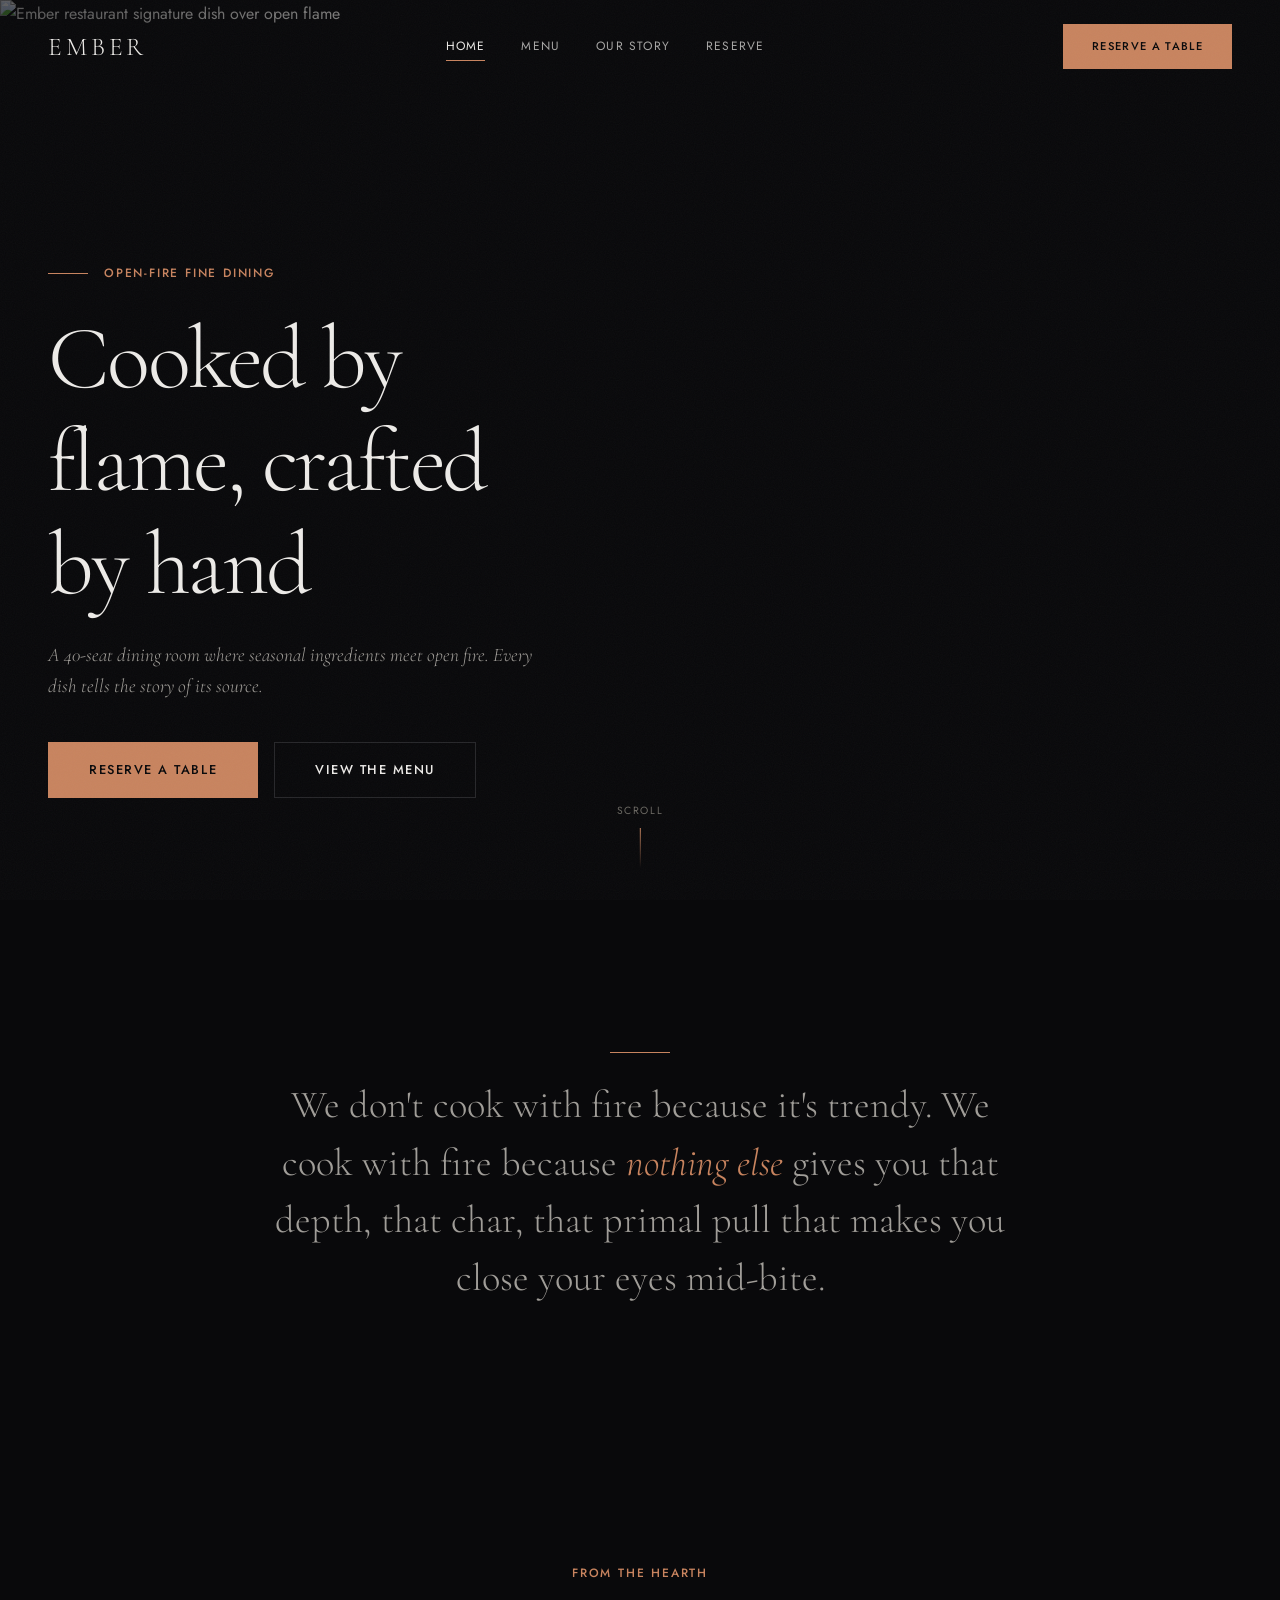
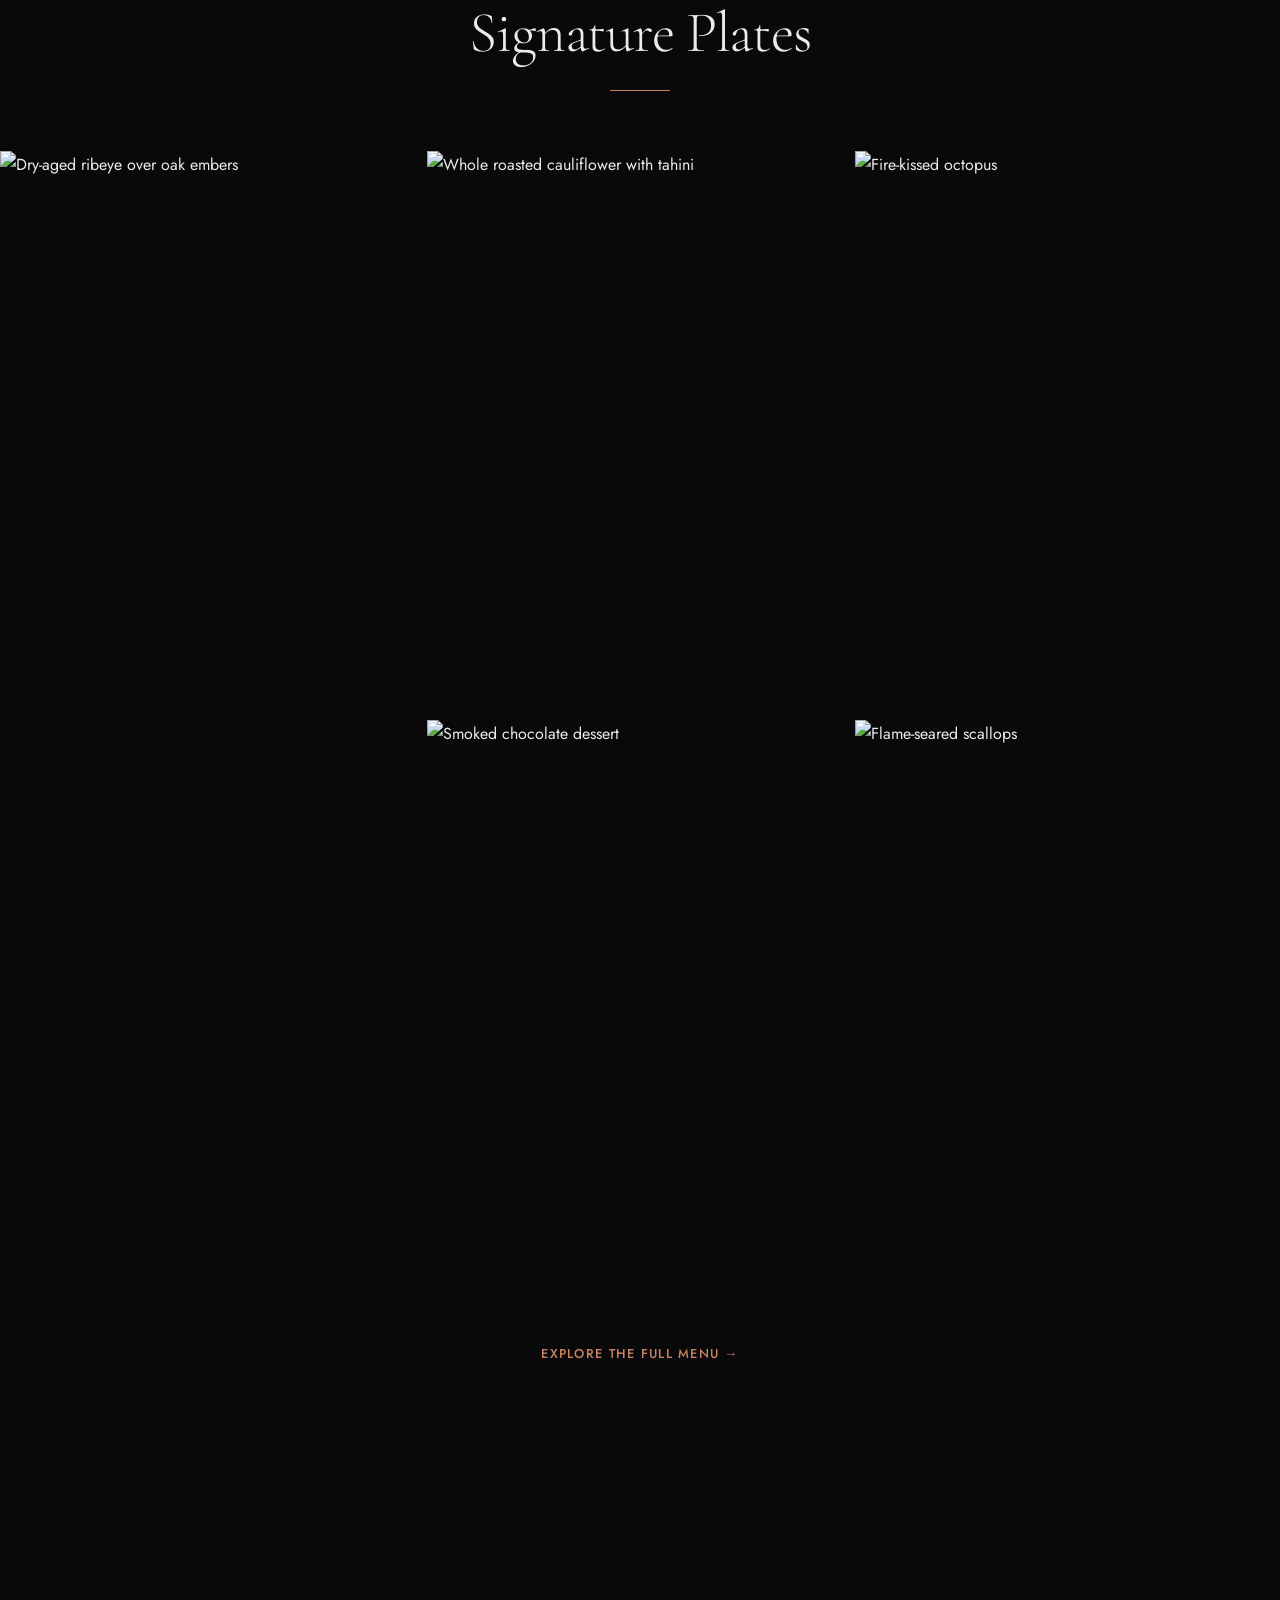
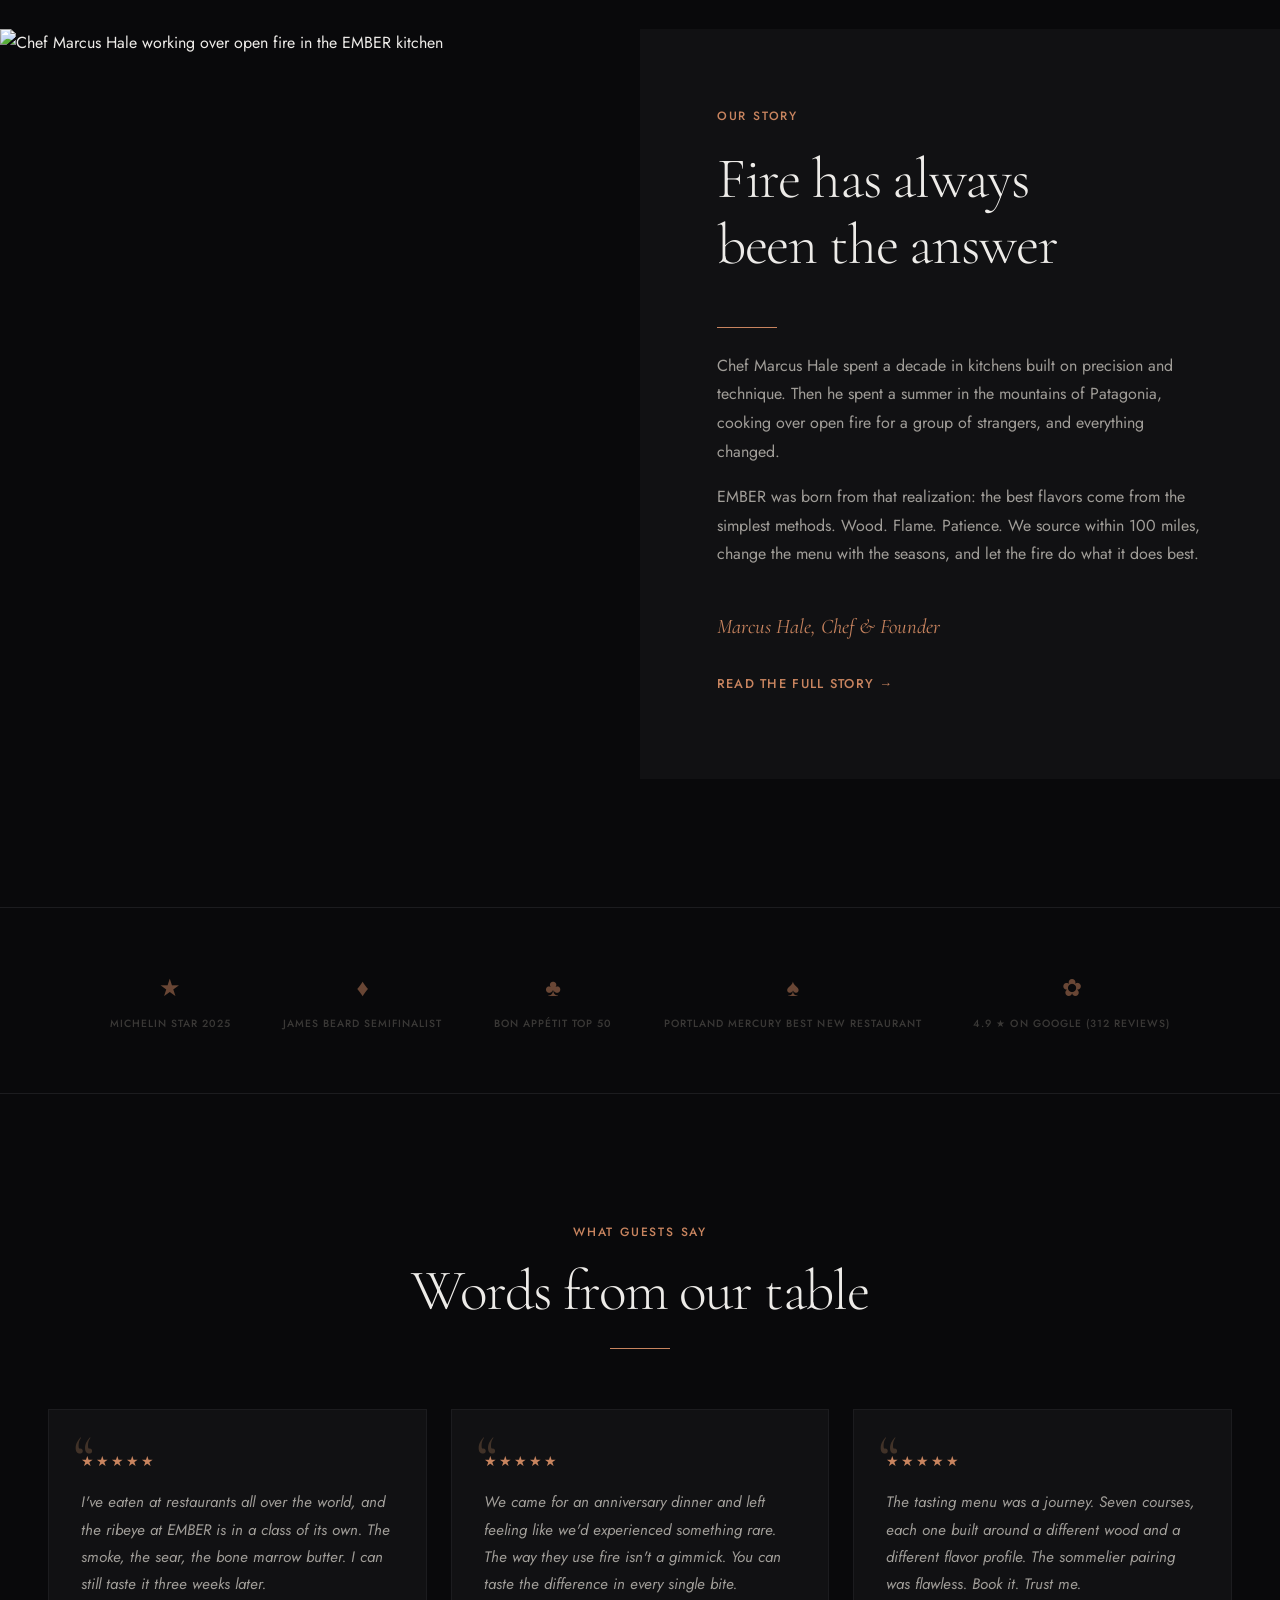
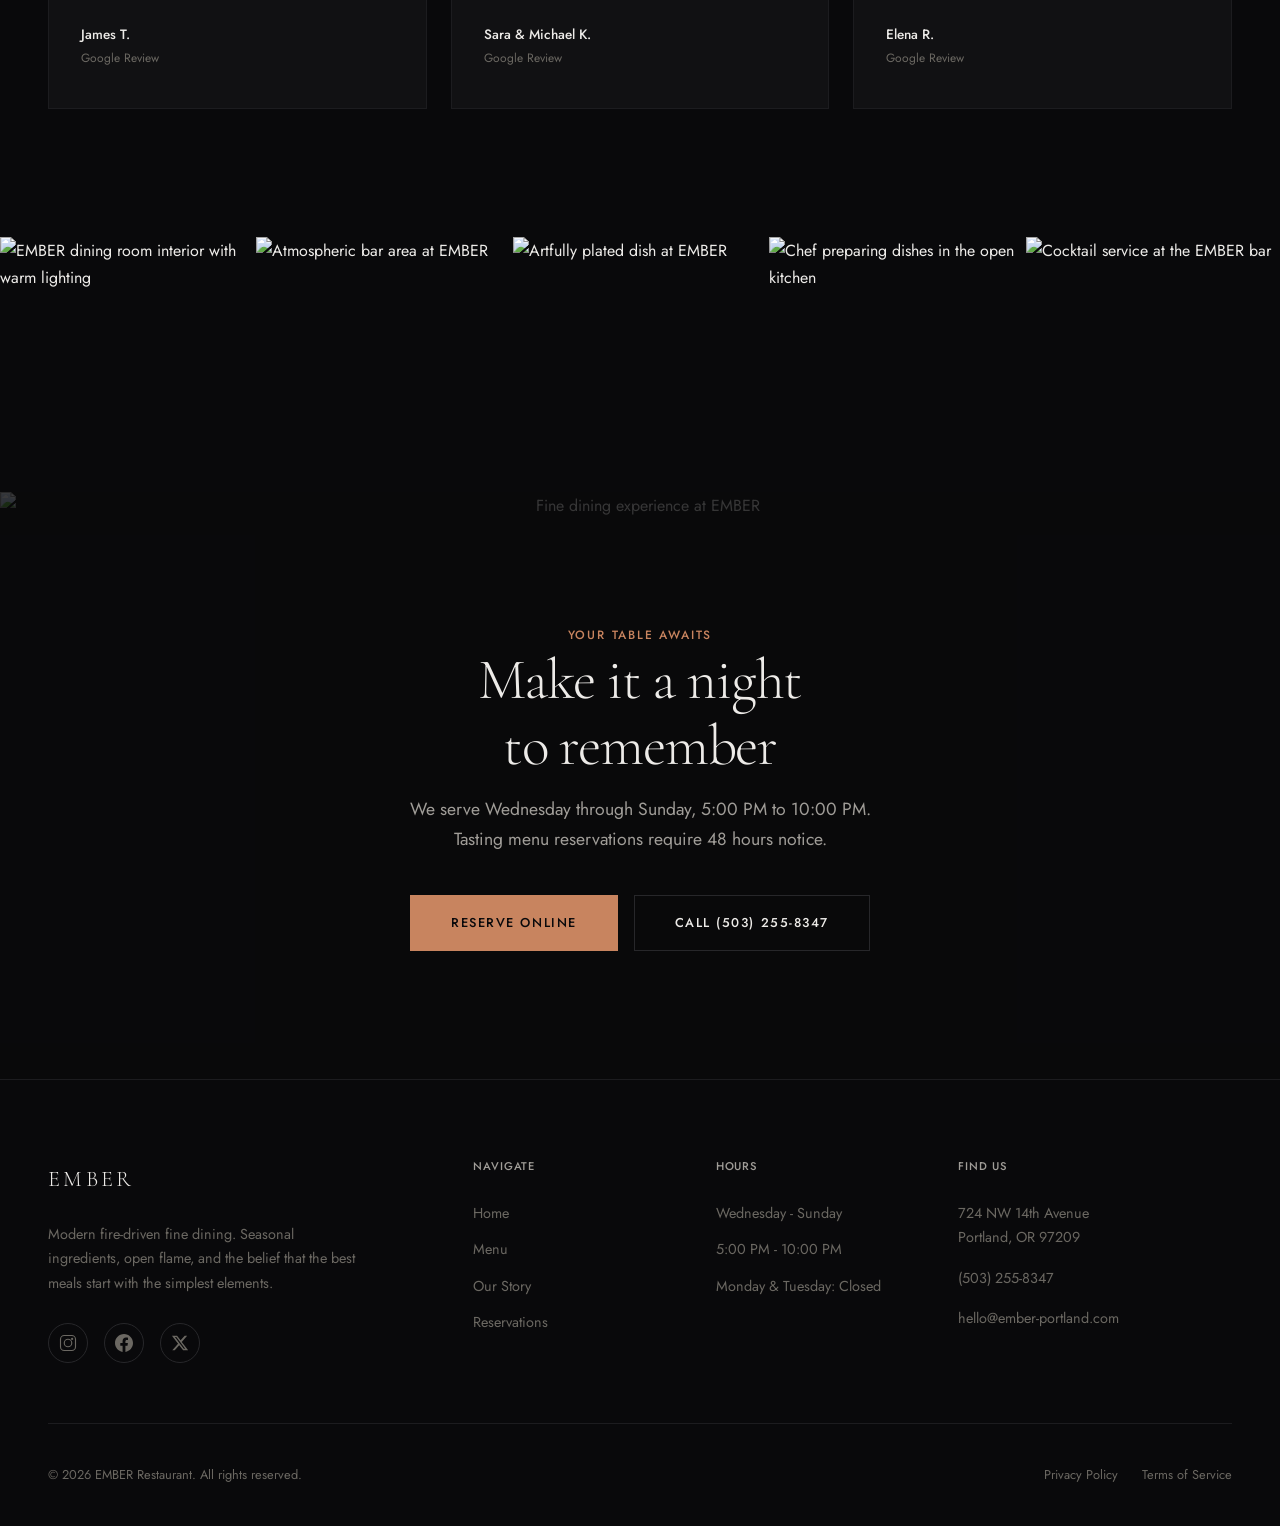
==== commit 0e6959df: "Fix 7 items from QA review: SVG social icons, scroll cue, awards layout, gallery image, nav contrast" ====
--- a/index.html
+++ b/index.html
@@ -14,6 +14,15 @@
     <meta property="og:url" content="https://ember-portland.com">
     <meta property="og:image" content="https://images.unsplash.com/photo-1414235077428-338989a2e8c0?w=1200&h=630&fit=crop&q=80">
     <meta property="og:locale" content="en_US">
+
+    <!-- Twitter Card -->
+    <meta name="twitter:card" content="summary_large_image">
+    <meta name="twitter:title" content="EMBER | Modern Fire-Driven Fine Dining">
+    <meta name="twitter:description" content="Where fire meets finesse. Seasonal tasting menus crafted over open flame.">
+    <meta name="twitter:image" content="https://images.unsplash.com/photo-1414235077428-338989a2e8c0?w=1200&h=630&fit=crop&q=80">
+
+    <!-- Canonical -->
+    <link rel="canonical" href="https://ember-portland.com/">
 
     <!-- Fonts -->
     <link rel="preconnect" href="https://fonts.googleapis.com">
@@ -61,7 +70,7 @@
         },
         "image": "https://images.unsplash.com/photo-1414235077428-338989a2e8c0?w=1200&h=630&fit=crop&q=80",
         "hasMenu": "https://ember-portland.com/menu.html",
-        "acceptsReservations": "True"
+        "acceptsReservations": true
     }
     </script>
 </head>
@@ -101,10 +110,10 @@
                 <a href="menu.html" class="btn btn--outline">View the Menu</a>
             </div>
         </div>
-        <div class="hero-scroll">
+        <a href="#intro" class="hero-scroll" aria-label="Scroll to content">
             <span>Scroll</span>
             <div class="hero-scroll-line"></div>
-        </div>
+        </a>
     </section>
 
     <!-- Intro / Philosophy -->
@@ -256,7 +265,7 @@
             <img src="https://images.unsplash.com/photo-1577219491135-ce391730fb2c?w=600&h=600&fit=crop&q=80" alt="Chef preparing dishes in the open kitchen" loading="lazy">
         </div>
         <div class="gallery-strip-item">
-            <img src="https://images.unsplash.com/photo-1550966871-3ed3cdb51f3a?w=600&h=600&fit=crop&q=80" alt="Cocktail service at the EMBER bar" loading="lazy">
+            <img src="https://images.unsplash.com/photo-1470337458703-46ad1756a187?w=600&h=600&fit=crop&q=80" alt="Cocktail service at the EMBER bar" loading="lazy">
         </div>
     </section>
 
@@ -284,9 +293,9 @@
                     <span class="footer-logo">Ember</span>
                     <p class="footer-about">Modern fire-driven fine dining. Seasonal ingredients, open flame, and the belief that the best meals start with the simplest elements.</p>
                     <div class="footer-social">
-                        <a href="#" aria-label="Instagram">IG</a>
-                        <a href="#" aria-label="Facebook">FB</a>
-                        <a href="#" aria-label="Twitter">X</a>
+                        <a href="#" aria-label="Instagram"><svg width="18" height="18" viewBox="0 0 24 24" fill="none" stroke="currentColor" stroke-width="1.5" stroke-linecap="round" stroke-linejoin="round"><rect x="2" y="2" width="20" height="20" rx="5"/><circle cx="12" cy="12" r="5"/><circle cx="17.5" cy="6.5" r="1.5" fill="currentColor" stroke="none"/></svg></a>
+                        <a href="#" aria-label="Facebook"><svg width="18" height="18" viewBox="0 0 24 24" fill="currentColor"><path d="M24 12.073c0-6.627-5.373-12-12-12s-12 5.373-12 12c0 5.99 4.388 10.954 10.125 11.854v-8.385H7.078v-3.47h3.047V9.43c0-3.007 1.792-4.669 4.533-4.669 1.312 0 2.686.235 2.686.235v2.953H15.83c-1.491 0-1.956.925-1.956 1.874v2.25h3.328l-.532 3.47h-2.796v8.385C19.612 23.027 24 18.062 24 12.073z"/></svg></a>
+                        <a href="#" aria-label="Twitter"><svg width="18" height="18" viewBox="0 0 24 24" fill="currentColor"><path d="M18.244 2.25h3.308l-7.227 8.26 8.502 11.24H16.17l-5.214-6.817L4.99 21.75H1.68l7.73-8.835L1.254 2.25H8.08l4.713 6.231zm-1.161 17.52h1.833L7.084 4.126H5.117z"/></svg></a>
                     </div>
                 </div>
                 <div class="footer-col">
--- a/styles.css
+++ b/styles.css
@@ -318,7 +318,7 @@
     font-weight: 400;
     letter-spacing: 0.1em;
     text-transform: uppercase;
-    color: var(--text-secondary);
+    color: rgba(237, 235, 232, 0.7);
     text-decoration: none;
     position: relative;
     transition: color var(--duration-fast) var(--ease-smooth);
@@ -342,6 +342,9 @@
     transform: scaleX(1);
     transform-origin: left;
 }
+.header.scrolled .nav-link { color: var(--text-secondary); }
+.header.scrolled .nav-link:hover,
+.header.scrolled .nav-link.active { color: var(--text); }
 
 .header-cta {
     font-size: 0.7rem;
@@ -663,7 +666,16 @@
     font-size: 0.65rem;
     letter-spacing: 0.15em;
     text-transform: uppercase;
+    text-decoration: none;
+    cursor: pointer;
     animation: float 3s ease-in-out infinite;
+    transition: color var(--duration-fast) var(--ease-smooth);
+}
+.hero-scroll:hover {
+    color: var(--amber);
+}
+.hero-scroll:hover .hero-scroll-line {
+    background: linear-gradient(to bottom, var(--amber-light), transparent);
 }
 
 .hero-scroll-line {
@@ -826,8 +838,8 @@
     display: flex;
     align-items: center;
     justify-content: center;
-    gap: clamp(32px, 5vw, 80px);
-    flex-wrap: wrap;
+    gap: clamp(24px, 4vw, 64px);
+    flex-wrap: nowrap;
 }
 
 .award-item {
@@ -1873,7 +1885,7 @@
     .reviews-grid { grid-template-columns: 1fr; }
     .reviews-grid > :nth-child(3) { display: block; }
 
-    .awards-inner { gap: 24px; }
+    .awards-inner { gap: 24px; flex-wrap: wrap; justify-content: center; }
 
     .gallery-strip { flex-wrap: wrap; }
     .gallery-strip-item { flex: 1 1 calc(50% - 1px); aspect-ratio: 4/3; }
